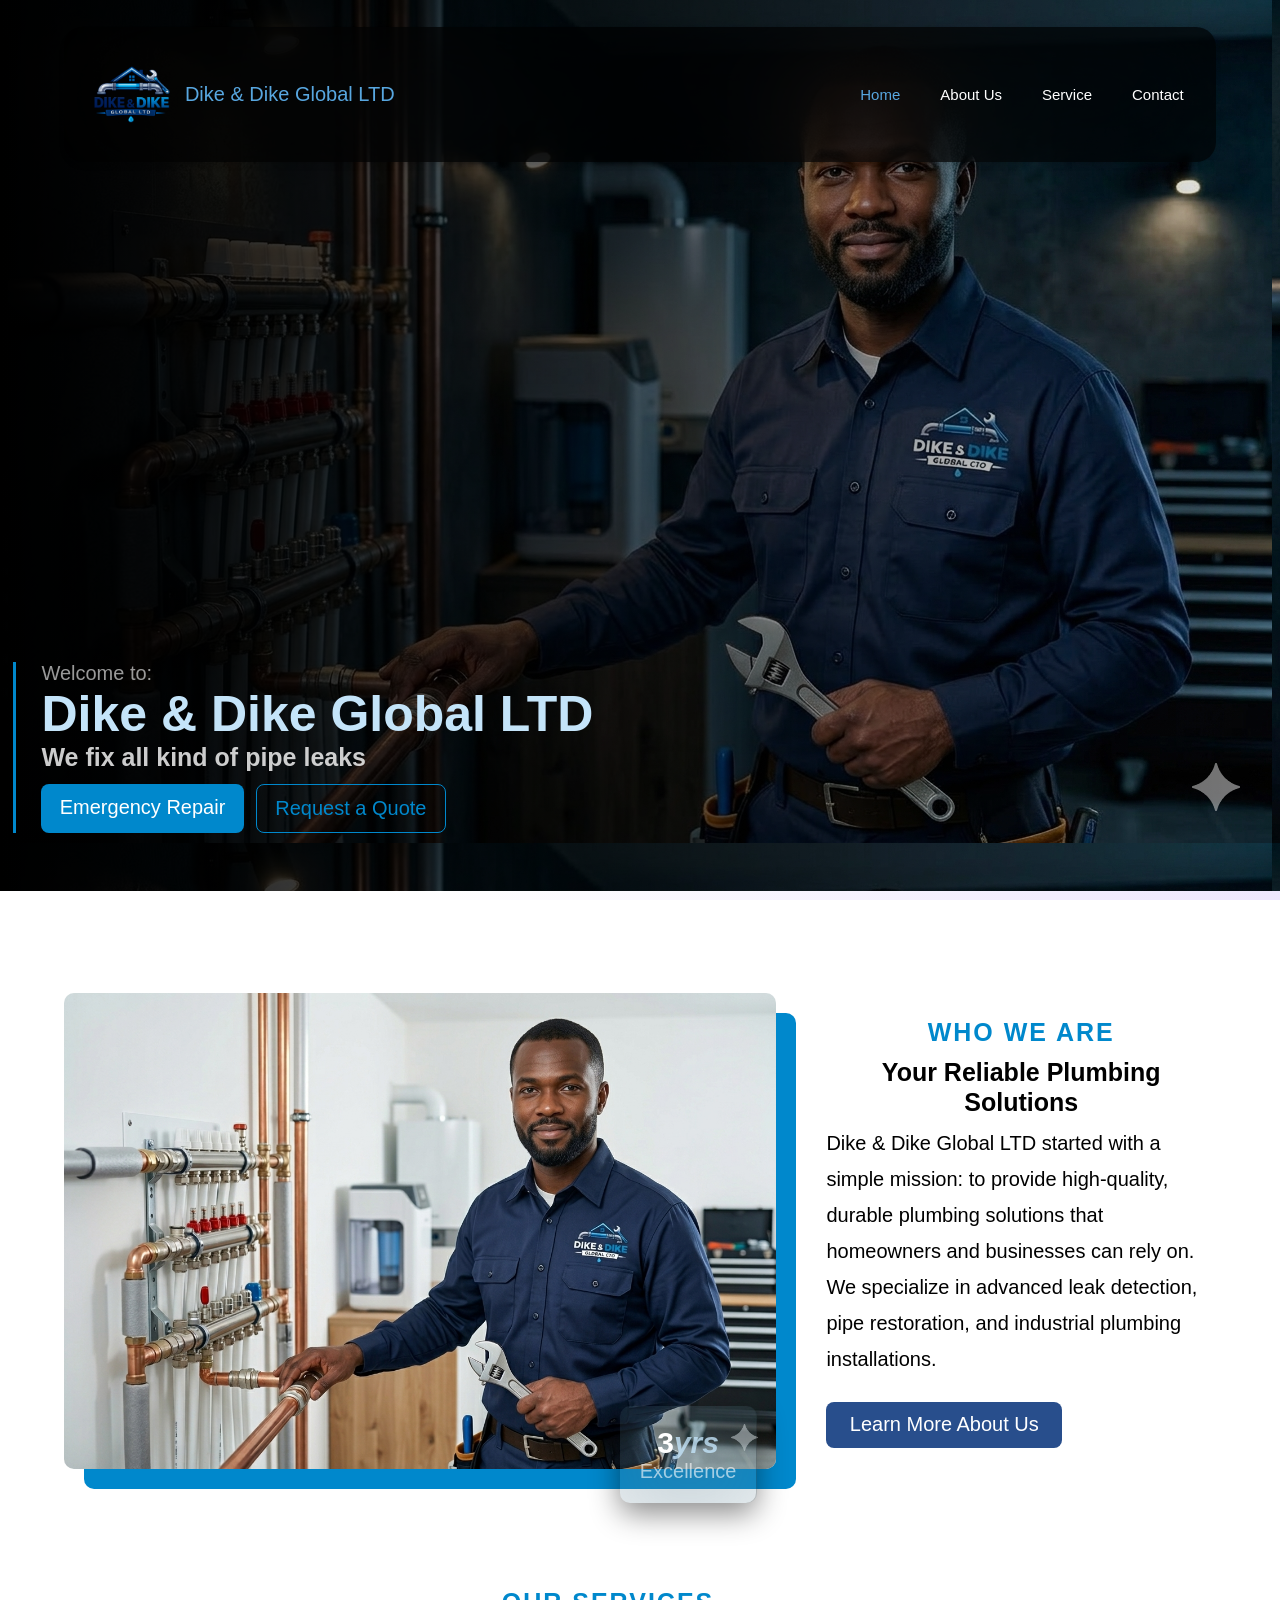
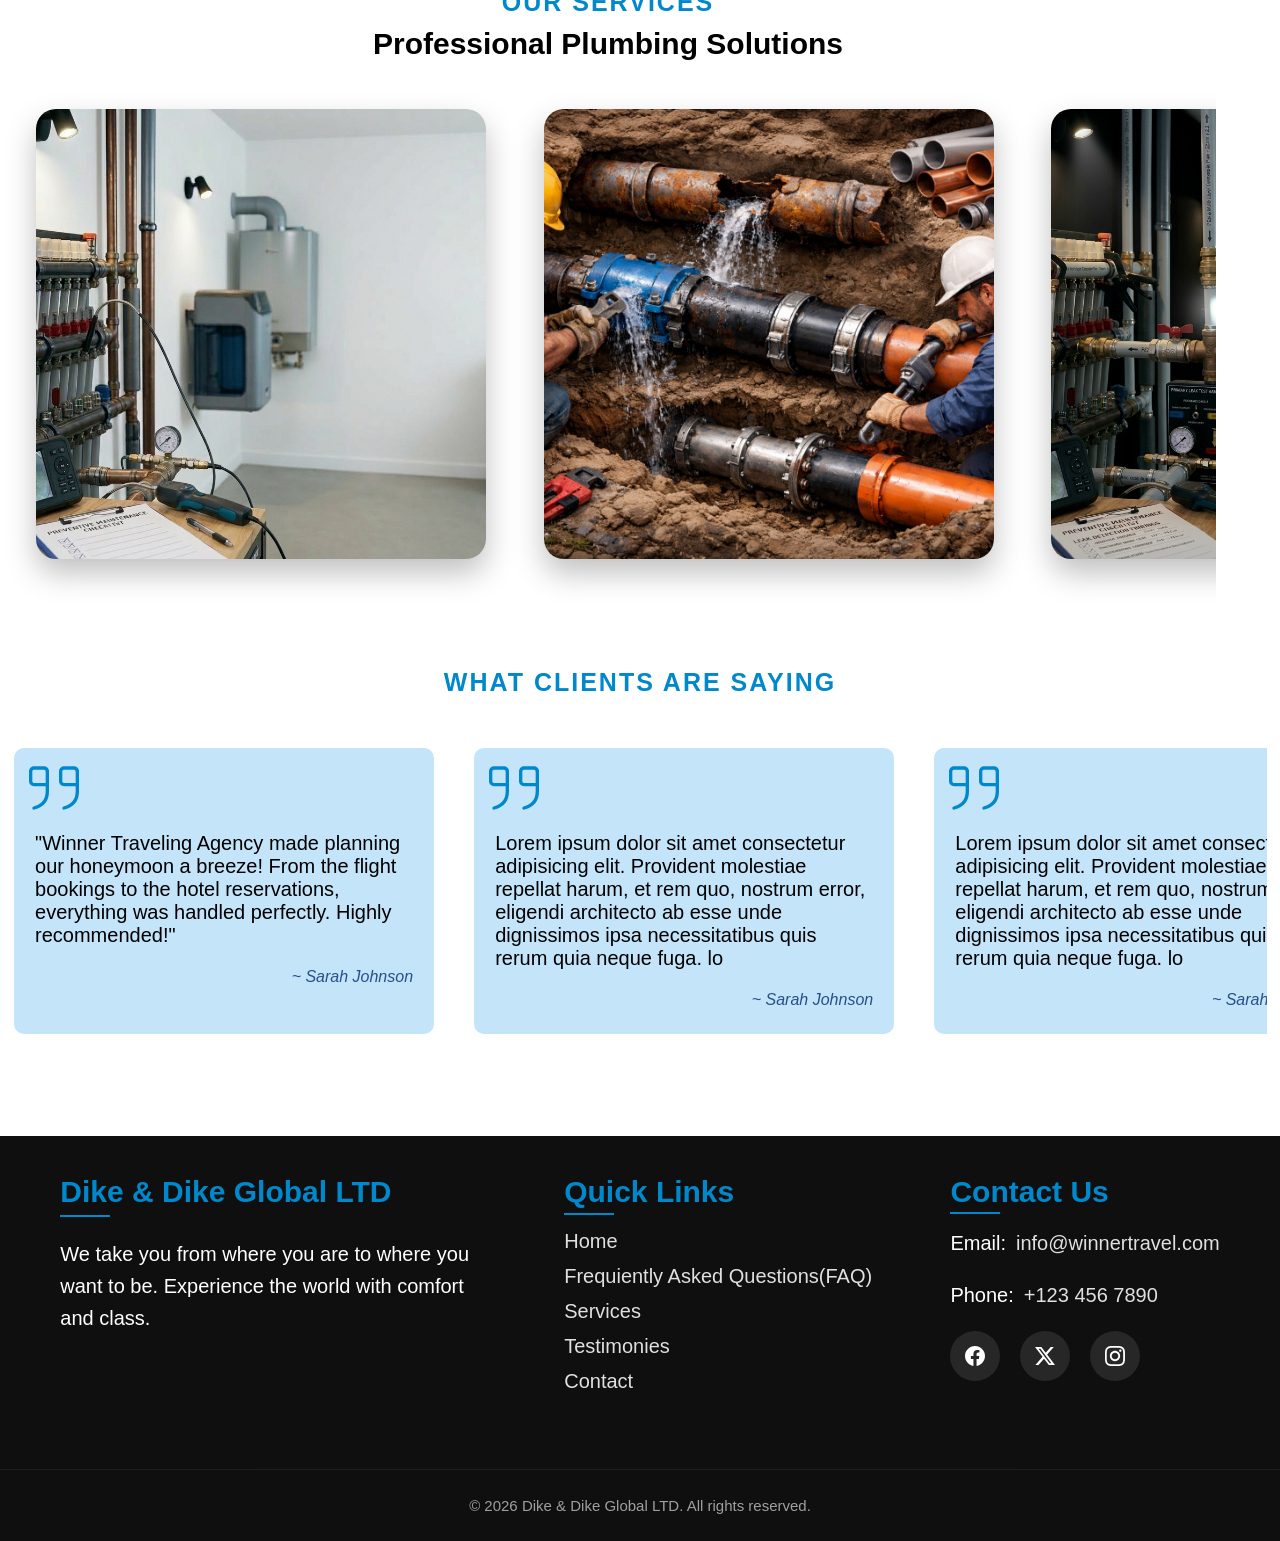
==== index.html @ 1d7dd926 "finished the index page" ====
<!doctype html>
<html lang="en">

<head>
  <meta charset="UTF-8" />
  <meta name="viewport" content="width=device-width, initial-scale=1.0" />
  <link rel="stylesheet" href="assets/styles.css" />
  <link rel="stylesheet" href="assets/required.css" />
  <script defer src="assets/main.js"></script>
  <title>Document</title>
</head>

<body>
  <!-- nav > start -->
  <div class="cover-bg"></div>
  <header>
    <span class="harm">&#9776;</span>
    <nav>
      <div class="menu">
        <a class="nav-logo" href="/">
          <img src="assets/img/IMG_20260311_132825_166.png" alt="Dike Logo" />
          <span>Dike & Dike Global LTD</span>
        </a>

        <ul class="nav-list">
          <li><a href="index.html" class="active">Home</a></li>
          <li><a href="about.html">About Us</a></li>
          <li><a href="services.html">Service</a></li>
          <li><a href="contact.html">Contact</a></li>
        </ul>
      </div>
    </nav>
  </header>
  <!-- nav > end -->
  <section class="hero-sector">
    <div class="hero-block">
      <span>Welcome to:</span>
      <h2>Dike & Dike Global LTD</h2>
      <h5>We fix all kind of pipe leaks</h5>

      <div class="hero-btns">
        <a href="tel:+1234567890" class="call-btn">Emergency Repair</a>
        <a href="contact.html" class="msg-btn">Request a Quote</a>
      </div>
    </div>
  </section>

  <section class="about-sector container">
    <div class="about-grid">
      <div class="about-image">
        <img src="assets/img/Gemini_Generated_Image_66uvyb66uvyb66uv.png" alt="Professional Plumbing Work" />
        <div class="experience-badge">
          <span class="years">3<i>yrs</i></span>
          <span class="exp">Excellence</span>
        </div>
      </div>

      <div class="about-content">
        <span class="sub-title">Who We Are</span>
        <h2>Your Reliable Plumbing Solutions</h2>
        <p>
          Dike & Dike Global LTD started with a simple mission: to provide
          high-quality, durable plumbing solutions that homeowners and
          businesses can rely on. We specialize in advanced leak detection,
          pipe restoration, and industrial plumbing installations.
        </p>

        <a href="about.html" class="about-btn">
          Learn More About Us
          <!-- <svg class="icons" width="20" fill="none" stroke="currentColor" stroke-linecap="round" stroke-linejoin="round"
            viewBox="0 0 24 24" xmlns="http://www.w3.org/2000/svg">
            <path d="M12.31 15.75 16.032 12 12.31 8.25"></path>
            <path d="M15.514 12H7.97"></path>
            <path d="M12 21c4.969 0 9-4.031 9-9s-4.031-9-9-9-9 4.031-9 9 4.031 9 9 9Z"></path>
          </svg> -->
        </a>
      </div>
    </div>
  </section>

  <!-- service sector -->

  <section class="services-sector">
    <div class="section-header">
      <span class="sub-title">Our Services</span>
      <h2>Professional Plumbing Solutions</h2>
    </div>
    <div class="services-block">
      <div class="country-card" style="
            background-image: url(assets/img/Gemini_Generated_Image_glawv2glawv2glaw.png);
          ">
        <div class="card-content">
          <h3>Preventive Maintenance</h3>
          <p>Scheduled upkeep to keep plumbing systems running efficiently and
            minimize emergency repairs.</p>
        </div>
      </div>

      <div class="country-card nairobi" style="
            background-image: url(assets/img/ChatGPT\ Image\ Mar\ 14\,\ 2026\,\ 11_02_30\ AM.png);
          ">
        <div class="card-content">
          <h3>Pipe Repair & Replacement</h3>
          <p>Experienced technicians repair cracked, corroded, and burst pipes
            with high-quality materials.</p>
        </div>
      </div>

      <div class="country-card" style="
            background-image: url(assets/img/Gemini_Generated_Image_uxgc1suxgc1suxgc.png);
          ">
        <div class="card-content">
          <h3>Leak Detection</h3>
          <p>State-of-the-art diagnostic tools to locate hidden leaks quickly
            and prevent further damage.</p>
        </div>
      </div>

      <div class="country-card" style="
            background-image: url(assets/img/Gemini_Generated_Image_dwiqyidwiqyidwiq.png);
          ">
        <div class="card-content small-p">
          <h3>Explore All Services</h3>
          <p>
            We gat you covered from installations to emergency repairs, we offer a full range of
            plumbing solutions tailored to your needs.
          </p>
          <p class="small">
            Checkout more details on our plumbering services

          </p>

          <a class="service-btn" href="services.html">Explore All</a>
        </div>
      </div>
    </div>
  </section>

  <section class="testimony-sector">
    <h3>What clients are saying</h3>
    <div class="testimony-container">
      <div class="testimony-block">
        <svg class="icons" fill="none" stroke="currentColor" stroke-linecap="round" stroke-linejoin="round"
          stroke-width="1" viewBox="0 0 24 24" xmlns="http://www.w3.org/2000/svg">
          <path d="M10 11H6a1 1 0 0 1-1-1V7a1 1 0 0 1 1-1h3a1 1 0 0 1 1 1"></path>
          <path d="M19 11h-4a1 1 0 0 1-1-1V7a1 1 0 0 1 1-1h3a1 1 0 0 1 1 1"></path>
          <path d="M10 7v6c0 2.667-1.333 4.333-4 5"></path>
          <path d="M19 7v6c0 2.667-1.333 4.333-4 5"></path>
        </svg>
        <div class="testimony-text">
          <p>"Winner Traveling Agency made planning our honeymoon a breeze!
            From the flight bookings to the hotel reservations, everything was
            handled perfectly. Highly recommended!"</p>
        </div>
        <em>~ Sarah Johnson</em>
      </div>

      <div class="testimony-block">
        <svg class="icons" fill="none" stroke="currentColor" stroke-linecap="round" stroke-linejoin="round"
          stroke-width="1" viewBox="0 0 24 24" xmlns="http://www.w3.org/2000/svg">
          <path d="M10 11H6a1 1 0 0 1-1-1V7a1 1 0 0 1 1-1h3a1 1 0 0 1 1 1"></path>
          <path d="M19 11h-4a1 1 0 0 1-1-1V7a1 1 0 0 1 1-1h3a1 1 0 0 1 1 1"></path>
          <path d="M10 7v6c0 2.667-1.333 4.333-4 5"></path>
          <path d="M19 7v6c0 2.667-1.333 4.333-4 5"></path>
        </svg>
        <div class="testimony-text">
          <p>
            Lorem ipsum dolor sit amet consectetur adipisicing elit. Provident
            molestiae repellat harum, et rem quo, nostrum error, eligendi
            architecto ab esse unde dignissimos ipsa necessitatibus quis rerum
            quia neque fuga. lo
          </p>
        </div>
        <em>~ Sarah Johnson</em>
      </div>

      <div class="testimony-block">
        <svg class="icons" fill="none" stroke="currentColor" stroke-linecap="round" stroke-linejoin="round"
          stroke-width="1" viewBox="0 0 24 24" xmlns="http://www.w3.org/2000/svg">
          <path d="M10 11H6a1 1 0 0 1-1-1V7a1 1 0 0 1 1-1h3a1 1 0 0 1 1 1"></path>
          <path d="M19 11h-4a1 1 0 0 1-1-1V7a1 1 0 0 1 1-1h3a1 1 0 0 1 1 1"></path>
          <path d="M10 7v6c0 2.667-1.333 4.333-4 5"></path>
          <path d="M19 7v6c0 2.667-1.333 4.333-4 5"></path>
        </svg>
        <div class="testimony-text">
          <p>
            Lorem ipsum dolor sit amet consectetur adipisicing elit. Provident
            molestiae repellat harum, et rem quo, nostrum error, eligendi
            architecto ab esse unde dignissimos ipsa necessitatibus quis rerum
            quia neque fuga. lo
          </p>
        </div>
        <em>~ Sarah Johnson</em>
      </div>

      <div class="testimony-block">
        <div class="testimony-text">
          <svg class="icons" fill="none" stroke="currentColor" stroke-linecap="round" stroke-linejoin="round"
            stroke-width="1" viewBox="0 0 24 24" xmlns="http://www.w3.org/2000/svg">
            <path d="M10 11H6a1 1 0 0 1-1-1V7a1 1 0 0 1 1-1h3a1 1 0 0 1 1 1"></path>
            <path d="M19 11h-4a1 1 0 0 1-1-1V7a1 1 0 0 1 1-1h3a1 1 0 0 1 1 1"></path>
            <path d="M10 7v6c0 2.667-1.333 4.333-4 5"></path>
            <path d="M19 7v6c0 2.667-1.333 4.333-4 5"></path>
          </svg>
          <p>"I was worried about my visa application, but the team at Winner
            Traveling Agency guided me through every step. I got my visa
            approved without any stress. Thank you!"</p>
          <em>~ Emmanuel James</em>
        </div>
      </div>
    </div>
  </section>

  <!-- footer sector -->
  <footer>
    <div class="footer-content">
      <div class="footer-section about">
        <h3> <span class="highlight">Dike & Dike </span>Global LTD</h3>
        <p>We take you from where you are to where you want to be. Experience
          the world with comfort and class.</p>
      </div>
      <div class="footer-section links">
        <h3>Quick Links</h3>
        <ul>
          <li><a href="index.html">Home</a></li>
          <li><a href="about.html">Frequiently Asked Questions(FAQ)</a></li>
          <li><a href="services.html">Services</a></li>
          <li><a href="services.html">Testimonies</a></li>
          <li><a href="contact.html">Contact</a></li>
        </ul>
      </div>
      <div class="footer-section contact">
        <h3>Contact Us</h3>
        <p>Email:
          <a href="mailto:info@winnertravel.com">info@winnertravel.com</a>
        </p>
        <p>Phone: <a href="tel:+1234567890">+123 456 7890</a></p>
        <div class="socials">
          <a href="#"><svg class="icon" fill="currentColor" viewBox="0 0 24 24">
              <path
                d="M24 12.073c0-6.627-5.373-12-12-12s-12 5.373-12 12c0 5.99 4.388 10.954 10.125 11.854v-8.385H7.078v-3.47h3.047V9.43c0-3.007 1.792-4.669 4.533-4.669 1.312 0 2.686.235 2.686.235v2.953H15.83c-1.491 0-1.956.925-1.956 1.874v2.25h3.328l-.532 3.47h-2.796v8.385C19.612 23.027 24 18.062 24 12.073z" />
            </svg></a>
          <a href="#"><svg class="icon" fill="currentColor" viewBox="0 0 24 24">
              <path
                d="M18.901 1.153h3.68l-8.04 9.19L24 22.846h-7.406l-5.8-7.584-6.638 7.584H.474l8.6-9.83L0 1.154h7.594l5.243 6.932ZM17.61 20.644h2.039L6.486 3.24H4.298Z" />
            </svg></a>
          <a href="#"><svg class="icon" fill="currentColor" viewBox="0 0 24 24">
              <path
                d="M12 0C8.74 0 8.333.015 7.053.072 5.775.132 4.905.333 4.14.63c-.789.306-1.459.717-2.126 1.384S.935 3.35.63 4.14C.333 4.905.131 5.775.072 7.053.012 8.333 0 8.74 0 12s.015 3.667.072 4.947c.06 1.277.261 2.148.558 2.913.306.788.717 1.459 1.384 2.126.667.666 1.336 1.079 2.126 1.384.766.296 1.636.499 2.913.558C8.333 23.988 8.74 24 12 24s3.667-.015 4.947-.072c1.277-.06 2.148-.262 2.913-.558.788-.306 1.459-.718 2.126-1.384.666-.667 1.079-1.335 1.384-2.126.296-.765.499-1.636.558-2.913.06-1.28.072-1.687.072-4.947s-.015-3.667-.072-4.947c-.06-1.277-.262-2.149-.558-2.913-.306-.789-.718-1.459-1.384-2.126C21.319 1.347 20.651.935 19.86.63c-.765-.297-1.636-.499-2.913-.558C15.667.012 15.26 0 12 0zm0 2.16c3.203 0 3.584.016 4.85.071 1.17.055 1.805.249 2.227.415.562.217.96.477 1.382.896.419.42.679.819.896 1.381.164.422.36 1.057.413 2.227.057 1.266.07 1.646.07 4.85s-.015 3.585-.074 4.85c-.061 1.17-.256 1.805-.421 2.227-.224.562-.479.96-.899 1.382-.419.419-.824.679-1.38.896-.42.164-1.065.36-2.235.413-1.274.057-1.649.07-4.859.07-3.211 0-3.586-.015-4.859-.074-1.171-.061-1.816-.256-2.236-.421-.569-.224-.96-.479-1.379-.899-.421-.419-.69-.824-.9-1.38-.165-.42-.359-1.065-.42-2.235-.045-1.26-.061-1.649-.061-4.844 0-3.196.016-3.586.061-4.861.061-1.17.255-1.814.42-2.234.21-.57.479-.96.9-1.383.419-.419.81-.689 1.379-.898.42-.166 1.051-.361 2.221-.421 1.275-.045 1.65-.06 4.859-.06l.045.03zm0 3.678c-3.405 0-6.162 2.76-6.162 6.162 0 3.405 2.76 6.162 6.162 6.162 3.405 0 6.162-2.76 6.162-6.162 0-3.405-2.76-6.162-6.162-6.162zM12 16c-2.21 0-4-1.79-4-4s1.79-4 4-4 4 1.79 4 4-1.79 4-4 4zm7.846-10.405c0 .795-.646 1.44-1.44 1.44-.795 0-1.44-.646-1.44-1.44 0-.794.646-1.439 1.44-1.439.793-.001 1.44.645 1.44 1.439z" />
            </svg></a>
        </div>
      </div>
    </div>
    <div class="footer-bottom">
      <p>&copy; 2026 Dike & Dike Global LTD. All rights reserved.</p>
    </div>
  </footer>
</body>

</html>
---- assets/styles.css ----
.hero-sector {
  background-image:
    linear-gradient(to right, #000000, #0000000e),
    url("img/Gemini_Generated_Image_dwiqyidwiqyidwiq.png");

  background-position: top;
  height: 99vh;
  display: flex;
  flex-direction: column;
  justify-content: flex-end;
  padding-bottom: 5vh;
}

.hero-block {
  /* height: 16vh;  Removed fixed height to allow buttons to fit */
  color: var(--text);
  width: 50%;
  margin-bottom: 1%;
  border-left: 3px solid var(--secondary);
  padding-left: 2%;
  margin-left: 1%;
}

.hero-block span {
  opacity: 0.6;
  font-size: 20px;
}

.hero-block h2 {
  font-size: 50px;
  color: var(--secondary-lit);
}

.hero-block h5 {
  opacity: 0.8;
  font-size: 25px;
}

.hero-btns {
  margin-top: 2%;
  display: flex;
  gap: 2%;
}

.hero-btns a {
  font-size: 20px;
  padding: 2% 3%;
  border-radius: 8px;
  transition: 0.3s ease;
}

.call-btn {
  background-color: var(--secondary);
  color: var(--text); /* Usually dark text on yellow/gold accents looks best */
}

.msg-btn {
  border: 1px solid var(--secondary);
  color: var(--secondary);
}

/* About Section */
.about-sector {
  width: 90%;
  margin: 8% auto;
}

.about-grid {
  display: flex;
  gap: 50px;
  align-items: center;
}

/* Image Side */
.about-image {
  position: relative;
  padding-top: 0;
}

.about-image img {
  width: 100%;
  border-radius: 10px;
  box-shadow: 20px 20px 0px var(--secondary); /* Matches your brand accent color */
}

.experience-badge {
  position: absolute;
  bottom: -30px;
  right: 20px;
  backdrop-filter: blur(80px);
  color: var(--text);
  padding: 20px;
  border-radius: 10px;
  text-align: center;
  box-shadow: 0 10px 30px #00000076;
}

.experience-badge .years {
  display: block;
  font-size: 30px;
  font-weight: bold;
}

.experience-badge i {
  color: var(--secondary-lit);
  opacity: 0.8;
}

.experience-badge .exp {
  font-size: 20px;
  opacity: 0.6;
}

/* Content Side */
.about-content {
  width: 60%;
}

.sub-title {
  color: var(--secondary);
  font-weight: bold;
  text-transform: uppercase;
  letter-spacing: 2px;
  display: block;
  margin-bottom: 10px;
  font-size: 25px;
  text-align: center;
}

.about-content h2 {
  font-size: 25px;
  margin-bottom: 2%;
  line-height: 1.2;
  text-align: center;
}

.about-content p {
  font-size: 20px;
  line-height: 1.8;
  margin-bottom: 25px;
}

.about-btn {
  color: var(--text);
  display: block;
  width: fit-content;
  font-size: 20px;
  padding: 3% 6%;
  border-radius: 8px;
  background-color: var(--primary);
  align-items: center;
}

/* Service Section */
.services-sector {
  width: 95%;
  text-align: center;
padding-top: 1%;
}
.services-sector .section-header h2 {
  font-size: 30px;
}


.services-block {
    display: flex;
    gap: 5%;
    padding: 4% 3% 2.8rem;
    overflow-x: auto;
    scroll-snap-type: x mandatory;
    -webkit-overflow-scrolling: touch;
    scrollbar-width: none;
}

.country-card {
    flex: 0 0 min(70vw, 450px);
    aspect-ratio: 4/ 4;
    background-size: cover;
    background-position: center;
    background-repeat: no-repeat;
    border-radius: 20px;
    position: relative;
    overflow: hidden;
    transition: transform 0.4s ease, box-shadow 0.4s ease;
    scroll-snap-align: center;
    box-shadow: 0 14px 30px rgba(0, 0, 0, 0.25);
    cursor: pointer;
}

.country-card:focus-within,
.country-card:hover {
    transform: translateY(-5px) scale(1.02);
    box-shadow: 0 22px 40px rgba(0, 0, 0, 0.35);
}

.card-content {
    position: absolute;
    bottom: 0;
    left: 0;
    width: 100%;
    padding: 5%;
    background: linear-gradient(to top, rgba(0, 0, 0, 0.9), rgba(0, 0, 0, 0.55), transparent);
    color: white;
    z-index: 1;
    transform: translateY(50px);
    transition: opacity 0.35s ease, transform 0.35s ease;
    opacity: 0;
    /* padding-bottom: %; */
}

.country-card:hover .card-content,
.country-card:focus-within .card-content {
  opacity: 1;
    transform: translateY(0);
}

.card-content h3 {
    font-size: 25px;
    color: var(--secondary-lit);
}

.card-content p {
    font-size: 15px;
    border-top: 1px solid var(--text);
    padding-top: 3%;
    width: 95%;
    margin: auto;
    text-align: start;
}

.card-content .small, .small-p{
      border-top: 0px solid var(--text);
      font-size: 15px;
}

.service-btn{
    color: var(--primary);
    font-weight: bold;
  display: block;
  width: fit-content;
  font-size: 20px;
  padding: 3% 6%;
  border-radius: 10px;
  background-color: var(--secondary-lit);
  align-items: center;
  width: 100%;
  margin-top: 8%;
}

/* .service-ca */

.country-card:hover .card-content p,
.country-card:focus-within .card-content p {
    opacity: 1;
    transform: translateY(0);
}


/* testimony */
.testimony-sector {
    margin: 5% auto;
    padding-bottom: 2%;
}

.testimony-sector h3{
  color: var(--secondary);
  font-weight: bold;
  text-transform: uppercase;
  letter-spacing: 2px;
  font-size: 25px;
  text-align: center;
}

.testimony-container {
    display: flex;
    justify-items: center;
    gap: 3%;
    width: 98%;
    margin: auto;
    margin-top: 3%;
        scrollbar-width: none;
    overflow-x: scroll;
    scroll-snap-type: x mandatory;
}

.testimony-block {
    background-color: var(--secondary-lit);
    border-radius:10px;
margin: 1% 0.1%;
    min-width: 420px;
    max-height: 400px;
    padding-bottom: 2%;
        scroll-snap-align: center;
}

.testimony-text {
    width: 90%;
    margin: auto;
}

.testimony-block svg {
    width: 5rem;
    color: var(--secondary);
}

.testimony-block p {
    font-size: 20px;
    
}

.testimony-block em {
    display: block;
    text-align: end;
    margin-top: 5%;
    color: var(--primary);
    padding-right: 5%;
}


/* Responsive adjustment TAB*/
@media (max-width: 768px) {
  .hero-sector {
    height: 90vh;
    display: flex;
    padding-bottom: 5vh;
  }

  .hero-block {
    width: 90%;
    padding-left: 2%;
    margin-left: 3%;
    padding-bottom: 1%;
  }

  .hero-block span {
    font-size: 15px;
  }

  .hero-block h2 {
    font-size: 30px;
  }

  .hero-block h5 {
    opacity: 0.8;
    font-size: 20px;
  }

  .hero-btns {
    margin-top: 3%;
    gap: 3%;
  }

  .hero-btns a {
    font-size: 15px;
    padding: 2% 3%;
    border-radius: 8px;
  }

  /* About Section */
  .about-sector {
    width: 90%;
    margin: 5% auto;
  }

  .about-grid {
    display: flex;
    flex-direction: column;
    /* gap: 100px; */
  }

  /* Image Side */
  .about-image img {
    width: 90%;
    border-radius: 10px;
    box-shadow: 20px 20px 0px var(--secondary); /* Matches your brand accent color */
  }

  .experience-badge {
    bottom: -35px;
    right: 1px;
    color: white;
    padding: 3%;
    border-radius: 10px;
    text-align: center;
    box-shadow: 5px 10px 20px #000a2977;
  }

  .experience-badge .years {
    display: block;
    font-size: 25px;
    font-weight: bold;
  }

  .experience-badge .exp {
    font-size: 15px;
  }

  /* Content Side */
  .about-content {
    width: 100%;
  }
  .sub-title {
    letter-spacing: 2px;
    margin-bottom: 1%;
    font-size: 20px;
  }

  .about-content h2 {
    font-size: 25px;
  }

  .about-content p {
    font-size: 15px;
    margin-bottom: 2%;
  }

  .about-btn {
    font-size: 15px;
    padding: 2% 4%;
    border-radius: 5px;
  }

  .services-sector .section-header h2 {
    font-size: 28px;
  }
  .services-grid {
    grid-template-columns: repeat(2, minmax(220px, 1fr));
    gap: 16px;
  }

  .service-card {
    padding: 20px;
  }

  .services-sector .section-header p {
    font-size: 16px;
  }


  
/* Service Section */

.services-sector .section-header h2 {
  font-size: 25px;
margin-bottom: 0%;
}


.services-block {
    gap: 8%;
    padding: 8% 3% 2.8rem;
}


.card-content h3 {
    font-size: 20px;
}

.card-content p {
    font-size: 15px;
}

.card-content .small, .small-p{
      font-size: 15px;
}

.service-btn{
  font-size: 15px;
}

/* testimony */


.testimony-sector h3{
  font-size: 25px;
}

.testimony-block{
      padding: 3% 0;
}

.testimony-container {
    gap: 5%;
}

.testimony-block svg {
    width: 4rem;
}

.testimony-block p {
    font-size:15px;
    line-height: 1.5;
}

.testimony-block em {
font-size: 18px;
}

}

/* Responsive adjustment MOBILE*/
@media (max-width: 600px) {
  .hero-sector {
    height: 50vh;
    display: flex;
    padding-bottom: 5vh;
    background-position: left;
  }

  .hero-block {
    width: 90%;
    padding-left: 2%;
    margin-left: 3%;
    padding-bottom: 1%;
  }

  .hero-block span {
    font-size: 13px;
  }

  .hero-block h2 {
    font-size: 25px;
  }

  .hero-block h5 {
    font-size: 15px;
  }

  .hero-btns {
    margin-top: 3%;
    gap: 3%;
  }

  .hero-btns a {
    font-size: 13px;
    padding: 3% 5%;
    border-radius: 8px;
  }

  /* About Section */
  .about-sector {
    width: 95%;
    margin: 5% auto;
    padding-top: 10%;
  }

  .about-grid {
    display: flex;
    flex-direction: column;
        padding-left: 0;
  }

  /* Image Side */
  .about-image img {
    width: 90%;
    height: 35vh;
  }

  .experience-badge {
    bottom: -30px;
    right: -1px;
  }

  .experience-badge .years {
    font-size: 20px;
  }

  .experience-badge .exp {
    font-size: 13px;
  }

  /* Content Side */
  .about-content {
    width: 100%;
    margin-top: 5%;
  }
  .sub-title {
    letter-spacing: 5px;
    margin-bottom: 1%;
    font-size: 20px;
    text-align: center;
  }

  .about-content h2 {
    font-size: 15px;
    text-align: center;
  }

  .about-content p {
    font-size: 14px;
  }

  .about-btn {
    font-size: 15px;
    padding: 4% 2%;
    border-radius: 8px;
    width: 90%;
    text-align: center;
    margin: auto;
  }

  .services-sector .section-header h2 {
    font-size: 24px;
  }
  .services-sector .section-header p {
    font-size: 14px;
    margin-bottom: 20px;
  }
  .services-grid {
    grid-template-columns: 1fr;
    gap: 16px;
  }

  .service-card {
    padding: 18px;
  }

  .service-btn {
    display: inline-block;
    width: auto;
    padding: 8px 14px;
  }


  
/* Service Section */
.services-sector{
  margin-top: 15%;
      width: 100%;
    /* margin: auto; */
}

.services-sector .section-header h2 {
  font-size: 15px;
margin-bottom: 0%;
}


.services-block {
    gap: 15%;
    padding: 8% 3% 4rem;
}

.country-card {
    flex: 0 0 min(70vh, 95vw);
    aspect-ratio: 4/ 4.5;

}

.card-content h3 {
    font-size: 15px;
}

.card-content p {
    font-size: 12px;
    width: 100%;
}

.card-content .small, .small-p{
      font-size: 12px;
      width: 100%;
}

.service-btn{
  font-size: 15px;
  width: 100%;
  margin-top: 3ch;
}

/* testimony */
.testimony-sector{
  padding-bottom: 8%;
}

.testimony-sector h3{
  font-size: 15px;
}

.testimony-block{
      padding: 3% 0;

}

.testimony-container {
    gap: 5%;
          width: 100%;
 padding-left: 2%;
}

.testimony-block{
           min-width: 95vw;
}

.testimony-block svg{
  width: 6rem;
}

.testimony-block p {
    font-size:1rem;
    line-height: 1.5;
}

.testimony-block em {
font-size: 15px;
}

}
---- assets/required.css ----
* {
  margin: 0;
  padding: 0;
  scroll-behavior: smooth;
  box-sizing: border-box;
}

img, video, svg {
  max-width: 100%;
  height: auto;
}

:root {
  --primary: #9e2402 ;
--secondary: #fda831;
--accent: grey;
--secondary-lit:#f9e8cf;
--text:white;
--ff: 'Lucida Sans', 'Lucida Sans Regular', 'Lucida Grande', 'Lucida Sans Unicode', Geneva, Verdana, sans-serif;
}

:root {
  --primary: #284e8c;        /* The dark navy from "DIKE & DIKE" and the roof outline */
  --secondary: #0088CC;      /* The bright blue from the "GLOBAL LTD" banner and text */
  --accent: #58A7E0;         /* The medium blue found in the pipeline water and highlights */
  --secondary-lit: #C4E4F9;  /* A very light, clear blue for backgrounds, overlays, or borders */
  --text: #ffffff;           /* Set to white for use on dark primary or secondary backgrounds */
  --text-dark: #12284C;      /* Add this for standard text on a white website background */
}

a{
  text-decoration: none;
}

body {
  background-color: var(--background);
  font-family: var(--ff);
  background-image: 
    radial-gradient(at 0% 0%, rgba(59, 130, 246, 0.15) 0px, transparent 50%),
    radial-gradient(at 100% 100%, rgba(139, 92, 246, 0.15) 0px, transparent 50%);
  background-attachment: fixed;
}

.special{
  color: var(--primary);
  font-style: normal;
  font-weight: bold;
}


li,
a {
  list-style: none;
  text-decoration: none;
}
button {
  cursor: pointer;
}

/* nav bar */
.cover-bg {
  background-color: transparent;
  position: fixed;
  display: none;
}

header {
  margin: auto;
  justify-content: center;
  width: 90%;
}

header nav.match {
  /* box-shadow: 0 0 10px 0 var(--primary); */
  background-color: var(--secondary);
  align-items: center;
}

header .harm {
  display: none;
}

.cancel {
  display: none;
}

nav {
  background-color: #00000097;
  backdrop-filter: blur(50px);
  position: fixed;
  top: 3vh;
  width: 90%;
  height: 15vh;
  align-content: center;
  z-index: 100;
  border-radius: 20px; /* More rounded for modern look */
  margin: auto;
  box-shadow: 0 4px 6px -1px rgba(0, 0, 0, 0.1), 0 2px 4px -1px rgba(0, 0, 0, 0.06);
}

.nav-logo{
  display: flex;
  align-items: center;
  gap: 2%;
  color: var(--accent);
  font-size: 20px;
}

.nav-logo img {
    width: 10%;
}

nav .menu {
  display: flex;
  justify-content: space-between;
  align-items: center;
  align-content: center;
  width: 95%;
  margin: auto;
}

.nav-list {
  display: flex;
  gap: 40px;
  width: 40%;
}

.nav-list a {
color: var(--text);
  font-size: 15px;
  transition: 300ms;
  position: relative;
  font-style: normal;
  font-weight: 500;
}

.nav-list a::before {
  content: "";
  position: absolute;
  bottom: 3px;
  left: 0;
  width: 0%;
  height: 2px;
  background-color: var(--text);
  transition: 300ms;
  border-radius: 2px;
  transform: translateY(15px);
}

.nav-list a:hover::before {
  width: 90%;
    transform: translateY(8px);
}

.nav-list a.nav_locate {
  color: var(--accent);
}


/* nav ends */
/* section{
  height: 100vh;
} */
/* elephant-sector */
.elephant-sector{
  background-image:linear-gradient(#8057000e, #0f0300), url(/asset/img/medium-shot-people-travel-agency.jpg);
  width: 100%;
  height: 80vh;
  background-size: cover;
  background-repeat: no-repeat;
  align-content: end;
  text-align: start;
  padding-left: 3%;
  padding-bottom: 1%;
  color: var(--text);
  /* background-position: ; */
}

.elephant-title{

  /* color: var(--primary); */
}

.elephant-sector h2{
  color: var(--secondary);
  align-items: center;
  font-size: 40px;
}

.elephant-sector a{
  color: var(--secondary-lit);
  font-size: 25px;
}

.elephant-sector span{
  color: var(--secondary);
  font-size: 25px;
}


  
/* Footer Styles */
footer {
    background-color: #0f0f0f; /* Premium dark grey */
    color: var(--text);
    padding-top: 3%;
    font-family: var(--ff);
    /* margin-top: 80px; */
    /* border-top removed as requested */
}

.footer-content {
    display: flex;
    flex-wrap: wrap;
    justify-content: space-evenly;
    width: 95%;
    margin: auto;
    gap: 50px;
}

.footer-section {
    min-width: 20%;
}

.footer-section h3 {
    font-size: 30px;
    margin-bottom: 5%;
    color: var(--secondary);
    position: relative;
    padding-bottom: 2%;
}

.footer-section h3::after {
    content: '';
    position: absolute;
    left: 0;
    bottom: 0;
    width: 50px;
    height: 2px;
    background-color: var(--secondary); /* Changed to secondary for better visibility */
}

.footer-section.about{
    width: 35%;
    /* background-color: aqua; */
}

.footer-section p {
    font-size: 20px;
    line-height: 1.6;
    margin-bottom: 20px;
    color: var();
    font-size: 20px;
}

.footer-section .highlight {
    color: var(--secondary); 
}

/* Social Icons */
.socials {
    display: flex;
    gap: 20px;
}

.socials a {
    color: white;
    background: rgba(255, 255, 255, 0.1); /* Semi-transparent for better blending */
    width: 50px;
    height: 50px;
    border-radius: 50%;
    display: flex;
    align-items: center;
    justify-content: center;
    transition: all 0.3s ease;
    /* border: 1px solid transparent; */
}

.socials a:hover {
    background: var(--primary);
    transform: translateY(-5px);
}

.icon {
    width: 20px;
    height: 20px;
}

/* Links */
.links ul {
    padding: 0;
    list-style: none;
}

.links ul li {
    margin-bottom: 12px;
}

.links ul li a {
    color: #e0e0e0;
    transition: all 0.3s ease;
    display: inline-block;
    font-size: 20px;
}

.links ul li a:hover {
    color: var(--secondary);
    padding-left: 8px;
    text-shadow: 0 0 10px rgba(253, 168, 49, 0.3);
}

/* Contact */
.contact p {
    display: flex;
    align-items: center;
    gap: 10px;
}

.contact p a {
    color: #e0e0e0;
    transition: 0.3s;
}

.contact p a:hover {
    color: var(--secondary);
}


/* Bottom Bar */
.footer-bottom {
    text-align: center;
    height: 8vh;
    opacity: .6;
    margin-top: 5%;
    border-top: 1px solid rgba(255, 255, 255, 0.1);
    font-size: 15px;
    color: var(--text);
    align-content: center;
}




@media (max-width: 768px) {
  /* nav bar */
  header {
    padding-bottom: 0;
  }
  header .harm {
    display: block;
    position: fixed;
    right: 15px;
    cursor: pointer;
    font-weight: bolder;
    font-size: 30px;
    z-index: 50;
    color: var(--accent);
  }

  .harm.active {
    display: none;
  }

  .cover-bg {
    /* backdrop-filter: blur(20px); */
    background-color: #000000ba;
    position: fixed;
    width: 100%;
    height: 100dvh;
    display: block;
    left: 180vw;
    transition: 500ms;
    top: 0;
    z-index: 4;
  }
  .cover-bg.active {
    left: 0vw;
  }

  nav {
    top: 0;
    height: 100vh;
    width: 60%;
    align-content: start;
    border-radius: 0 10px 0px 0;
    transition: 1000ms;
    left: -100vw;
    box-shadow: 0 0 0px 2px var(--primary);
  }
  header nav.active {
    left: 0vw;
  }

  .nav-logo{
  display: flex;
  align-items: center;
  gap: 5%;
  color: var(--accent);
  font-size: 20px;
}

.nav-logo img {
    width: 20%;
}

  header .menu {
    display: block;
    margin: 8% 5%;
  }

  .nav-list {
    display: flex;
    flex-direction: column;
    align-items: center;
    justify-content: center;
    width: 100%;
    margin-top: 8%;
    margin-left: 3%;
  }

  .nav-list li {
    margin-top:3%;
    width: 100%;
  }

  .nav-list a {
    font-size: 20px;
    display: block;
    width: 100%;
  }

  .nav-list a:hover::before {
  width: 30%;
    transform: translateY(8px);
}


/* elephant-sector */
.elephant-sector{
  width: 95%;
  margin:2% auto;
  border-radius: 15px;
  height: 70vh;
  padding-left: 4%;
  padding-bottom: 3%;
}

.elephant-sector h2{
  color: var(--secondary);
  align-items: center;
  font-size: 25px;
}

.elephant-sector a{
  font-size: 15px;
}

.elephant-sector span{
  font-size: 15px;
}



  /* Footer Styles */

.footer-content {
    width:100%;
    margin: auto;
    gap: 30px;
}

.footer-section {
    min-width: 95%;
}

.footer-section h3 {
    font-size: 20px;
    margin-bottom: 1%;
}

.footer-section.about p{
    width: 80%;
    /* background-color: aqua; */
}

.footer-section p {
    font-size: 15px;
    line-height: 1.5;
    margin-bottom: 20px;
}

/* Social Icons */
.socials {
    display: flex;
    gap: 20px;
}

.socials a {
    width: 30px;
    height: 30px;
}

.icon {
    width: 35px;
    padding: 10%;
}

/* Links */

.links ul li a {
    font-size: 15px;
}

.footer-section.contact p{
      line-height: .5;
      margin-top: 3%;
}

}
/* nav ends */

@media (max-width: 600px) {
  /* nav bar */
.nav-logo{
  display: flex;
  align-items: center;
  gap: 5%;
  color: var(--accent);
  font-size: 13px;
}

.nav-logo img {
    width: 25%;
}
  .nav-list li {
    margin-top: 1%;
    margin-left: 10%;
  }

  .nav-list a {
    font-size: 15px;
  }

  /* footer phone */
      
   .footer-section {
    margin-left: 3%;
padding-top: 1%;
}
  
.footer-section h3 {
    font-size: 15px;
    margin-bottom: 1%;
}

.footer-content p, .links ul li a{
  font-size: 12px;
}

  .footer-section.contact p{
      line-height: .8;
      margin-top: 4%;
   
}

.socials a {
    width: 50px;
    height: 50px;
}

.icon {
    width: 30px;
    height: 30px;
}

.footer-bottom {
    font-size: 12px;
}


}
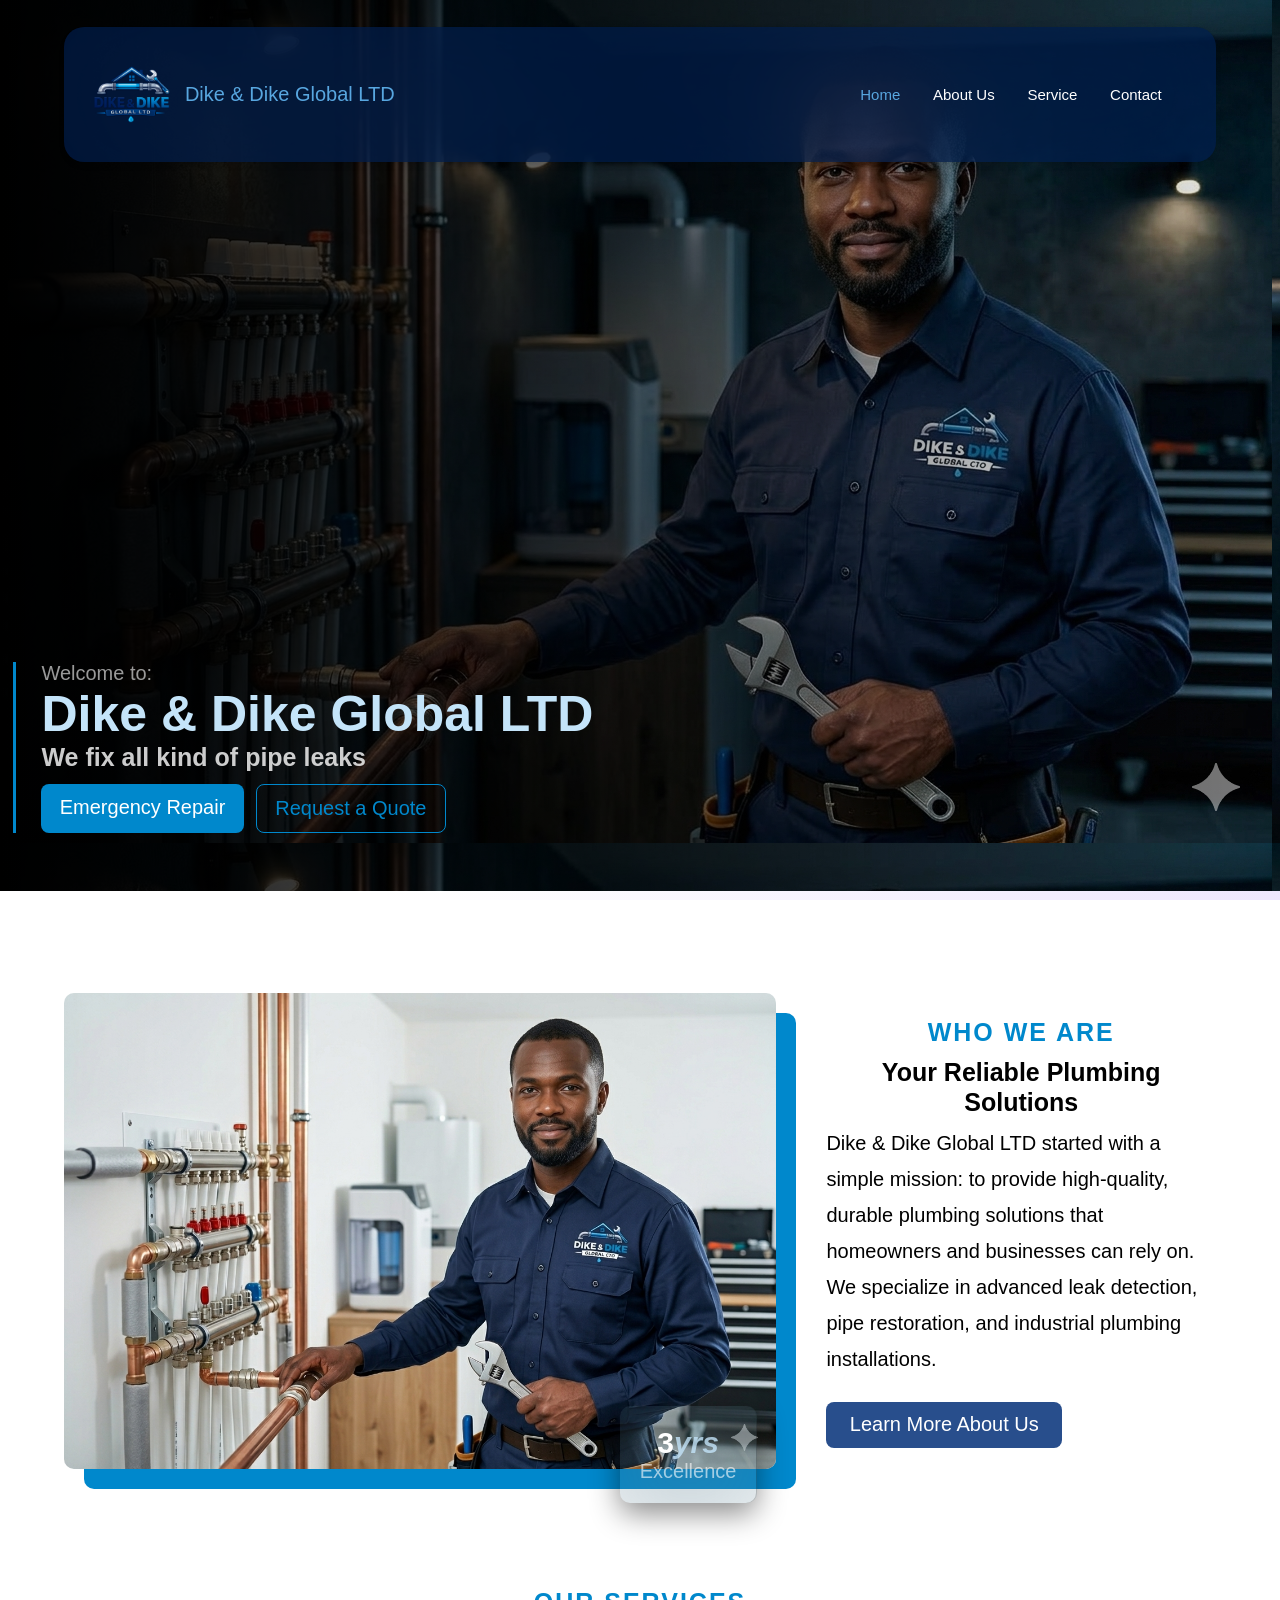
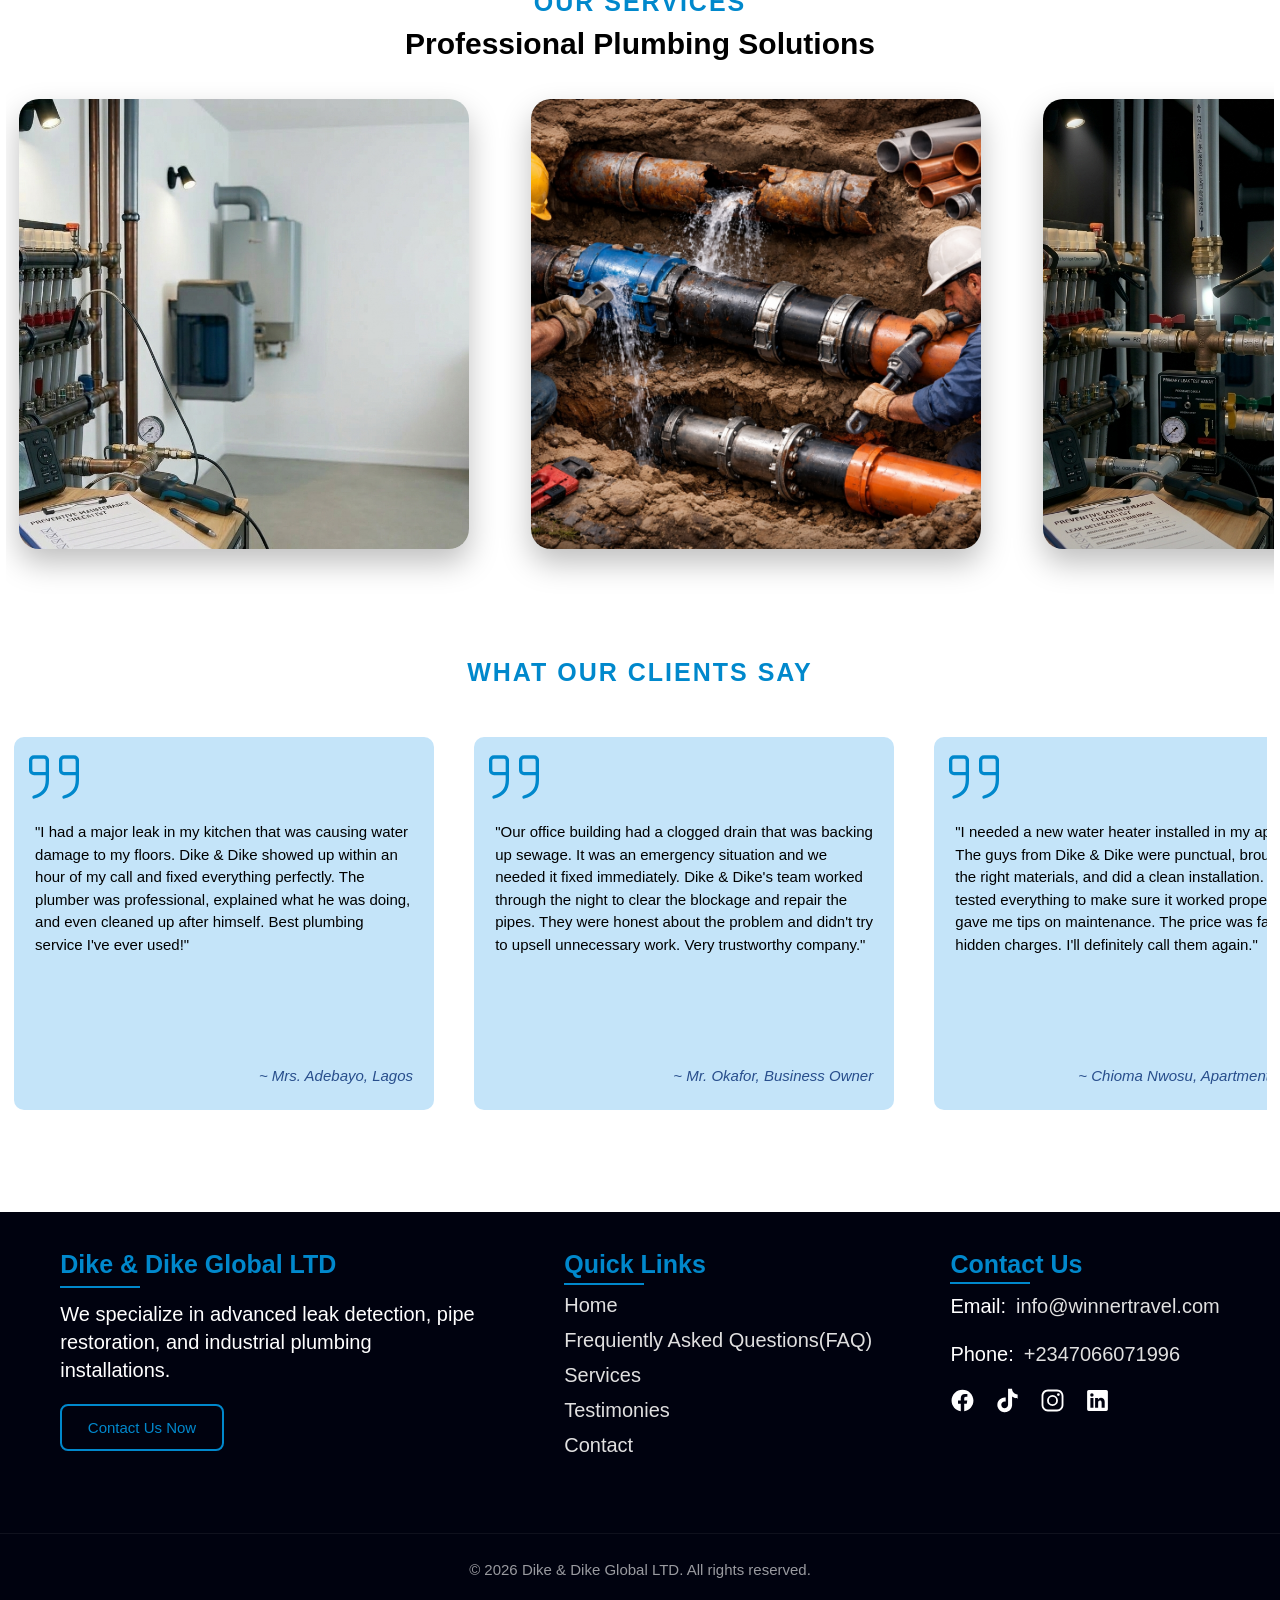
==== commit 50ee8706: "completed the pages" ====
--- a/index.html
+++ b/index.html
@@ -1,260 +1,375 @@
 <!doctype html>
 <html lang="en">
-
-<head>
-  <meta charset="UTF-8" />
-  <meta name="viewport" content="width=device-width, initial-scale=1.0" />
-  <link rel="stylesheet" href="assets/styles.css" />
-  <link rel="stylesheet" href="assets/required.css" />
-  <script defer src="assets/main.js"></script>
-  <title>Document</title>
-</head>
-
-<body>
-  <!-- nav > start -->
-  <div class="cover-bg"></div>
-  <header>
-    <span class="harm">&#9776;</span>
-    <nav>
-      <div class="menu">
-        <a class="nav-logo" href="/">
-          <img src="assets/img/IMG_20260311_132825_166.png" alt="Dike Logo" />
-          <span>Dike & Dike Global LTD</span>
-        </a>
-
-        <ul class="nav-list">
-          <li><a href="index.html" class="active">Home</a></li>
-          <li><a href="about.html">About Us</a></li>
-          <li><a href="services.html">Service</a></li>
-          <li><a href="contact.html">Contact</a></li>
-        </ul>
-      </div>
-    </nav>
-  </header>
-  <!-- nav > end -->
-  <section class="hero-sector">
-    <div class="hero-block">
-      <span>Welcome to:</span>
-      <h2>Dike & Dike Global LTD</h2>
-      <h5>We fix all kind of pipe leaks</h5>
-
-      <div class="hero-btns">
-        <a href="tel:+1234567890" class="call-btn">Emergency Repair</a>
-        <a href="contact.html" class="msg-btn">Request a Quote</a>
-      </div>
-    </div>
-  </section>
-
-  <section class="about-sector container">
-    <div class="about-grid">
-      <div class="about-image">
-        <img src="assets/img/Gemini_Generated_Image_66uvyb66uvyb66uv.png" alt="Professional Plumbing Work" />
-        <div class="experience-badge">
-          <span class="years">3<i>yrs</i></span>
-          <span class="exp">Excellence</span>
-        </div>
-      </div>
-
-      <div class="about-content">
-        <span class="sub-title">Who We Are</span>
-        <h2>Your Reliable Plumbing Solutions</h2>
-        <p>
-          Dike & Dike Global LTD started with a simple mission: to provide
-          high-quality, durable plumbing solutions that homeowners and
-          businesses can rely on. We specialize in advanced leak detection,
-          pipe restoration, and industrial plumbing installations.
-        </p>
-
-        <a href="about.html" class="about-btn">
-          Learn More About Us
-          <!-- <svg class="icons" width="20" fill="none" stroke="currentColor" stroke-linecap="round" stroke-linejoin="round"
+  <head>
+    <meta charset="UTF-8" />
+    <meta name="viewport" content="width=device-width, initial-scale=1.0" />
+    <meta
+      name="description"
+      content="Dike & Dike Global LTD provides professional plumbing services including pipe repair, leak detection, preventive maintenance, and emergency plumbing solutions."
+    />
+    <link rel="stylesheet" href="assets/main.css" />
+    <link rel="stylesheet" href="assets/required.css" />
+    <script defer src="assets/main.js"></script>
+    <link rel="icon" href="assets/img/IMG_20260311_132825_166.png">
+    <title>Dike & Dike Global LTD</title>
+  </head>
+
+  <body>
+    <!-- nav > start -->
+    <div class="cover-bg"></div>
+    <header>
+      <span class="harm">&#9776;</span>
+      <nav>
+        <div class="menu">
+          <a class="nav-logo" href="/">
+            <img src="assets/img/IMG_20260311_132825_166.png" alt="Dike Logo" />
+            <span>Dike & Dike Global LTD</span>
+          </a>
+
+          <ul class="nav-list">
+            <li><a href="index.html" class="active">Home</a></li>
+            <li><a href="about.html">About Us</a></li>
+            <li><a href="services.html">Service</a></li>
+            <li><a href="contact.html">Contact</a></li>
+          </ul>
+        </div>
+      </nav>
+    </header>
+    <!-- nav > end -->
+    <section class="hero-sector">
+      <div class="hero-block">
+        <span>Welcome to:</span>
+        <h2>Dike & Dike Global LTD</h2>
+        <h5>We fix all kind of pipe leaks</h5>
+
+        <div class="hero-btns">
+          <a href="tel:+2348050385805" class="call-btn">Emergency Repair</a>
+          <a href="contact.html" class="msg-btn">Request a Quote</a>
+        </div>
+      </div>
+    </section>
+
+    <section class="about-sector">
+      <div class="about-grid">
+        <div class="about-image">
+          <img
+            src="assets/img/Gemini_Generated_Image_66uvyb66uvyb66uv.png"
+            alt="Professional Plumbing Work"
+            loading="lazy"
+          />
+          <div class="experience-badge">
+            <span class="years">3<i>yrs</i></span>
+            <span class="exp">Excellence</span>
+          </div>
+        </div>
+
+        <div class="about-content">
+          <span class="sub-title">Who We Are</span>
+          <h2>Your Reliable Plumbing Solutions</h2>
+          <p>
+            Dike & Dike Global LTD started with a simple mission: to provide
+            high-quality, durable plumbing solutions that homeowners and
+            businesses can rely on. We specialize in advanced leak detection,
+            pipe restoration, and industrial plumbing installations.
+          </p>
+
+          <a href="about.html" class="about-btn">
+            Learn More About Us
+            <!-- <svg class="icons" width="20" fill="none" stroke="currentColor" stroke-linecap="round" stroke-linejoin="round"
             viewBox="0 0 24 24" xmlns="http://www.w3.org/2000/svg">
             <path d="M12.31 15.75 16.032 12 12.31 8.25"></path>
             <path d="M15.514 12H7.97"></path>
             <path d="M12 21c4.969 0 9-4.031 9-9s-4.031-9-9-9-9 4.031-9 9 4.031 9 9 9Z"></path>
           </svg> -->
-        </a>
-      </div>
-    </div>
-  </section>
-
-  <!-- service sector -->
-
-  <section class="services-sector">
-    <div class="section-header">
-      <span class="sub-title">Our Services</span>
-      <h2>Professional Plumbing Solutions</h2>
-    </div>
-    <div class="services-block">
-      <div class="country-card" style="
+          </a>
+        </div>
+      </div>
+    </section>
+
+    <!-- service sector -->
+
+    <section class="services-sector">
+      <div class="section-header">
+        <span class="sub-title">Our Services</span>
+        <h2>Professional Plumbing Solutions</h2>
+      </div>
+      <div class="services-block">
+        <div
+          class="country-card"
+          style="
             background-image: url(assets/img/Gemini_Generated_Image_glawv2glawv2glaw.png);
-          ">
-        <div class="card-content">
-          <h3>Preventive Maintenance</h3>
-          <p>Scheduled upkeep to keep plumbing systems running efficiently and
-            minimize emergency repairs.</p>
-        </div>
-      </div>
-
-      <div class="country-card nairobi" style="
+          "
+        >
+          <div class="card-content">
+            <h3>Preventive Maintenance</h3>
+            <p
+              >Scheduled upkeep to keep plumbing systems running efficiently and
+              minimize emergency repairs.</p
+            >
+          </div>
+        </div>
+
+        <div
+          class="country-card nairobi"
+          style="
             background-image: url(assets/img/ChatGPT\ Image\ Mar\ 14\,\ 2026\,\ 11_02_30\ AM.png);
-          ">
-        <div class="card-content">
-          <h3>Pipe Repair & Replacement</h3>
-          <p>Experienced technicians repair cracked, corroded, and burst pipes
-            with high-quality materials.</p>
-        </div>
-      </div>
-
-      <div class="country-card" style="
+          "
+        >
+          <div class="card-content">
+            <h3>Pipe Repair & Replacement</h3>
+            <p
+              >Experienced technicians repair cracked, corroded, and burst pipes
+              with high-quality materials.</p
+            >
+          </div>
+        </div>
+
+        <div
+          class="country-card"
+          style="
             background-image: url(assets/img/Gemini_Generated_Image_uxgc1suxgc1suxgc.png);
-          ">
-        <div class="card-content">
-          <h3>Leak Detection</h3>
-          <p>State-of-the-art diagnostic tools to locate hidden leaks quickly
-            and prevent further damage.</p>
-        </div>
-      </div>
-
-      <div class="country-card" style="
+          "
+        >
+          <div class="card-content">
+            <h3>Leak Detection</h3>
+            <p
+              >State-of-the-art diagnostic tools to locate hidden leaks quickly
+              and prevent further damage.</p
+            >
+          </div>
+        </div>
+
+        <div
+          class="country-card"
+          style="
             background-image: url(assets/img/Gemini_Generated_Image_dwiqyidwiqyidwiq.png);
-          ">
-        <div class="card-content small-p">
-          <h3>Explore All Services</h3>
-          <p>
-            We gat you covered from installations to emergency repairs, we offer a full range of
-            plumbing solutions tailored to your needs.
-          </p>
-          <p class="small">
-            Checkout more details on our plumbering services
-
-          </p>
-
-          <a class="service-btn" href="services.html">Explore All</a>
-        </div>
-      </div>
-    </div>
-  </section>
-
-  <section class="testimony-sector">
-    <h3>What clients are saying</h3>
-    <div class="testimony-container">
-      <div class="testimony-block">
-        <svg class="icons" fill="none" stroke="currentColor" stroke-linecap="round" stroke-linejoin="round"
-          stroke-width="1" viewBox="0 0 24 24" xmlns="http://www.w3.org/2000/svg">
-          <path d="M10 11H6a1 1 0 0 1-1-1V7a1 1 0 0 1 1-1h3a1 1 0 0 1 1 1"></path>
-          <path d="M19 11h-4a1 1 0 0 1-1-1V7a1 1 0 0 1 1-1h3a1 1 0 0 1 1 1"></path>
-          <path d="M10 7v6c0 2.667-1.333 4.333-4 5"></path>
-          <path d="M19 7v6c0 2.667-1.333 4.333-4 5"></path>
-        </svg>
-        <div class="testimony-text">
-          <p>"Winner Traveling Agency made planning our honeymoon a breeze!
-            From the flight bookings to the hotel reservations, everything was
-            handled perfectly. Highly recommended!"</p>
-        </div>
-        <em>~ Sarah Johnson</em>
-      </div>
-
-      <div class="testimony-block">
-        <svg class="icons" fill="none" stroke="currentColor" stroke-linecap="round" stroke-linejoin="round"
-          stroke-width="1" viewBox="0 0 24 24" xmlns="http://www.w3.org/2000/svg">
-          <path d="M10 11H6a1 1 0 0 1-1-1V7a1 1 0 0 1 1-1h3a1 1 0 0 1 1 1"></path>
-          <path d="M19 11h-4a1 1 0 0 1-1-1V7a1 1 0 0 1 1-1h3a1 1 0 0 1 1 1"></path>
-          <path d="M10 7v6c0 2.667-1.333 4.333-4 5"></path>
-          <path d="M19 7v6c0 2.667-1.333 4.333-4 5"></path>
-        </svg>
-        <div class="testimony-text">
-          <p>
-            Lorem ipsum dolor sit amet consectetur adipisicing elit. Provident
-            molestiae repellat harum, et rem quo, nostrum error, eligendi
-            architecto ab esse unde dignissimos ipsa necessitatibus quis rerum
-            quia neque fuga. lo
-          </p>
-        </div>
-        <em>~ Sarah Johnson</em>
-      </div>
-
-      <div class="testimony-block">
-        <svg class="icons" fill="none" stroke="currentColor" stroke-linecap="round" stroke-linejoin="round"
-          stroke-width="1" viewBox="0 0 24 24" xmlns="http://www.w3.org/2000/svg">
-          <path d="M10 11H6a1 1 0 0 1-1-1V7a1 1 0 0 1 1-1h3a1 1 0 0 1 1 1"></path>
-          <path d="M19 11h-4a1 1 0 0 1-1-1V7a1 1 0 0 1 1-1h3a1 1 0 0 1 1 1"></path>
-          <path d="M10 7v6c0 2.667-1.333 4.333-4 5"></path>
-          <path d="M19 7v6c0 2.667-1.333 4.333-4 5"></path>
-        </svg>
-        <div class="testimony-text">
-          <p>
-            Lorem ipsum dolor sit amet consectetur adipisicing elit. Provident
-            molestiae repellat harum, et rem quo, nostrum error, eligendi
-            architecto ab esse unde dignissimos ipsa necessitatibus quis rerum
-            quia neque fuga. lo
-          </p>
-        </div>
-        <em>~ Sarah Johnson</em>
-      </div>
-
-      <div class="testimony-block">
-        <div class="testimony-text">
-          <svg class="icons" fill="none" stroke="currentColor" stroke-linecap="round" stroke-linejoin="round"
-            stroke-width="1" viewBox="0 0 24 24" xmlns="http://www.w3.org/2000/svg">
-            <path d="M10 11H6a1 1 0 0 1-1-1V7a1 1 0 0 1 1-1h3a1 1 0 0 1 1 1"></path>
-            <path d="M19 11h-4a1 1 0 0 1-1-1V7a1 1 0 0 1 1-1h3a1 1 0 0 1 1 1"></path>
+          "
+        >
+          <div class="card-content small-p">
+            <h3>Explore All Services</h3>
+            <p>
+              We gat you covered from installations to emergency repairs, we
+              offer a full range of plumbing solutions tailored to your needs.
+            </p>
+            <!-- <p class="small">
+              Checkout more details on our plumbering services
+            </p> -->
+
+            <a class="service-btn" href="services.html">Explore All</a>
+          </div>
+        </div>
+      </div>
+    </section>
+
+    <section class="testimony-sector">
+      <h3>What Our Clients Say</h3>
+      <div class="testimony-container">
+        <div class="testimony-block">
+          <svg
+            class="icons"
+            fill="none"
+            stroke="currentColor"
+            stroke-linecap="round"
+            stroke-linejoin="round"
+            stroke-width="1"
+            viewBox="0 0 24 24"
+            xmlns="http://www.w3.org/2000/svg"
+          >
+            <path
+              d="M10 11H6a1 1 0 0 1-1-1V7a1 1 0 0 1 1-1h3a1 1 0 0 1 1 1"
+            ></path>
+            <path
+              d="M19 11h-4a1 1 0 0 1-1-1V7a1 1 0 0 1 1-1h3a1 1 0 0 1 1 1"
+            ></path>
             <path d="M10 7v6c0 2.667-1.333 4.333-4 5"></path>
             <path d="M19 7v6c0 2.667-1.333 4.333-4 5"></path>
           </svg>
-          <p>"I was worried about my visa application, but the team at Winner
-            Traveling Agency guided me through every step. I got my visa
-            approved without any stress. Thank you!"</p>
-          <em>~ Emmanuel James</em>
-        </div>
-      </div>
-    </div>
-  </section>
-
-  <!-- footer sector -->
-  <footer>
-    <div class="footer-content">
-      <div class="footer-section about">
-        <h3> <span class="highlight">Dike & Dike </span>Global LTD</h3>
-        <p>We take you from where you are to where you want to be. Experience
-          the world with comfort and class.</p>
-      </div>
-      <div class="footer-section links">
-        <h3>Quick Links</h3>
-        <ul>
-          <li><a href="index.html">Home</a></li>
-          <li><a href="about.html">Frequiently Asked Questions(FAQ)</a></li>
-          <li><a href="services.html">Services</a></li>
-          <li><a href="services.html">Testimonies</a></li>
-          <li><a href="contact.html">Contact</a></li>
-        </ul>
-      </div>
-      <div class="footer-section contact">
-        <h3>Contact Us</h3>
-        <p>Email:
-          <a href="mailto:info@winnertravel.com">info@winnertravel.com</a>
-        </p>
-        <p>Phone: <a href="tel:+1234567890">+123 456 7890</a></p>
-        <div class="socials">
-          <a href="#"><svg class="icon" fill="currentColor" viewBox="0 0 24 24">
+          <div class="testimony-text">
+            <p
+              >"I had a major leak in my kitchen that was causing water damage
+              to my floors. Dike & Dike showed up within an hour of my call and
+              fixed everything perfectly. The plumber was professional,
+              explained what he was doing, and even cleaned up after himself.
+              Best plumbing service I've ever used!"</p
+            >
+          </div>
+          <em>~ Mrs. Adebayo, Lagos</em>
+        </div>
+
+        <div class="testimony-block">
+          <svg
+            class="icons"
+            fill="none"
+            stroke="currentColor"
+            stroke-linecap="round"
+            stroke-linejoin="round"
+            stroke-width="1"
+            viewBox="0 0 24 24"
+            xmlns="http://www.w3.org/2000/svg"
+          >
+            <path
+              d="M10 11H6a1 1 0 0 1-1-1V7a1 1 0 0 1 1-1h3a1 1 0 0 1 1 1"
+            ></path>
+            <path
+              d="M19 11h-4a1 1 0 0 1-1-1V7a1 1 0 0 1 1-1h3a1 1 0 0 1 1 1"
+            ></path>
+            <path d="M10 7v6c0 2.667-1.333 4.333-4 5"></path>
+            <path d="M19 7v6c0 2.667-1.333 4.333-4 5"></path>
+          </svg>
+          <div class="testimony-text">
+            <p
+              >"Our office building had a clogged drain that was backing up
+              sewage. It was an emergency situation and we needed it fixed
+              immediately. Dike & Dike's team worked through the night to clear
+              the blockage and repair the pipes. They were honest about the
+              problem and didn't try to upsell unnecessary work. Very
+              trustworthy company."</p
+            >
+          </div>
+          <em>~ Mr. Okafor, Business Owner</em>
+        </div>
+
+        <div class="testimony-block">
+          <svg
+            class="icons"
+            fill="none"
+            stroke="currentColor"
+            stroke-linecap="round"
+            stroke-linejoin="round"
+            stroke-width="1"
+            viewBox="0 0 24 24"
+            xmlns="http://www.w3.org/2000/svg"
+          >
+            <path
+              d="M10 11H6a1 1 0 0 1-1-1V7a1 1 0 0 1 1-1h3a1 1 0 0 1 1 1"
+            ></path>
+            <path
+              d="M19 11h-4a1 1 0 0 1-1-1V7a1 1 0 0 1 1-1h3a1 1 0 0 1 1 1"
+            ></path>
+            <path d="M10 7v6c0 2.667-1.333 4.333-4 5"></path>
+            <path d="M19 7v6c0 2.667-1.333 4.333-4 5"></path>
+          </svg>
+          <div class="testimony-text">
+            <p
+              >"I needed a new water heater installed in my apartment. The guys
+              from Dike & Dike were punctual, brought all the right materials,
+              and did a clean installation. They tested everything to make sure
+              it worked properly and gave me tips on maintenance. The price was
+              fair too - no hidden charges. I'll definitely call them again."</p
+            >
+          </div>
+          <em>~ Chioma Nwosu, Apartment Resident</em>
+        </div>
+
+        <div class="testimony-block">
+        <svg
+              class="icons"
+              fill="none"
+              stroke="currentColor"
+              stroke-linecap="round"
+              stroke-linejoin="round"
+              stroke-width="1"
+              viewBox="0 0 24 24"
+              xmlns="http://www.w3.org/2000/svg"
+            >
               <path
-                d="M24 12.073c0-6.627-5.373-12-12-12s-12 5.373-12 12c0 5.99 4.388 10.954 10.125 11.854v-8.385H7.078v-3.47h3.047V9.43c0-3.007 1.792-4.669 4.533-4.669 1.312 0 2.686.235 2.686.235v2.953H15.83c-1.491 0-1.956.925-1.956 1.874v2.25h3.328l-.532 3.47h-2.796v8.385C19.612 23.027 24 18.062 24 12.073z" />
-            </svg></a>
-          <a href="#"><svg class="icon" fill="currentColor" viewBox="0 0 24 24">
+                d="M10 11H6a1 1 0 0 1-1-1V7a1 1 0 0 1 1-1h3a1 1 0 0 1 1 1"
+              ></path>
               <path
-                d="M18.901 1.153h3.68l-8.04 9.19L24 22.846h-7.406l-5.8-7.584-6.638 7.584H.474l8.6-9.83L0 1.154h7.594l5.243 6.932ZM17.61 20.644h2.039L6.486 3.24H4.298Z" />
-            </svg></a>
-          <a href="#"><svg class="icon" fill="currentColor" viewBox="0 0 24 24">
-              <path
-                d="M12 0C8.74 0 8.333.015 7.053.072 5.775.132 4.905.333 4.14.63c-.789.306-1.459.717-2.126 1.384S.935 3.35.63 4.14C.333 4.905.131 5.775.072 7.053.012 8.333 0 8.74 0 12s.015 3.667.072 4.947c.06 1.277.261 2.148.558 2.913.306.788.717 1.459 1.384 2.126.667.666 1.336 1.079 2.126 1.384.766.296 1.636.499 2.913.558C8.333 23.988 8.74 24 12 24s3.667-.015 4.947-.072c1.277-.06 2.148-.262 2.913-.558.788-.306 1.459-.718 2.126-1.384.666-.667 1.079-1.335 1.384-2.126.296-.765.499-1.636.558-2.913.06-1.28.072-1.687.072-4.947s-.015-3.667-.072-4.947c-.06-1.277-.262-2.149-.558-2.913-.306-.789-.718-1.459-1.384-2.126C21.319 1.347 20.651.935 19.86.63c-.765-.297-1.636-.499-2.913-.558C15.667.012 15.26 0 12 0zm0 2.16c3.203 0 3.584.016 4.85.071 1.17.055 1.805.249 2.227.415.562.217.96.477 1.382.896.419.42.679.819.896 1.381.164.422.36 1.057.413 2.227.057 1.266.07 1.646.07 4.85s-.015 3.585-.074 4.85c-.061 1.17-.256 1.805-.421 2.227-.224.562-.479.96-.899 1.382-.419.419-.824.679-1.38.896-.42.164-1.065.36-2.235.413-1.274.057-1.649.07-4.859.07-3.211 0-3.586-.015-4.859-.074-1.171-.061-1.816-.256-2.236-.421-.569-.224-.96-.479-1.379-.899-.421-.419-.69-.824-.9-1.38-.165-.42-.359-1.065-.42-2.235-.045-1.26-.061-1.649-.061-4.844 0-3.196.016-3.586.061-4.861.061-1.17.255-1.814.42-2.234.21-.57.479-.96.9-1.383.419-.419.81-.689 1.379-.898.42-.166 1.051-.361 2.221-.421 1.275-.045 1.65-.06 4.859-.06l.045.03zm0 3.678c-3.405 0-6.162 2.76-6.162 6.162 0 3.405 2.76 6.162 6.162 6.162 3.405 0 6.162-2.76 6.162-6.162 0-3.405-2.76-6.162-6.162-6.162zM12 16c-2.21 0-4-1.79-4-4s1.79-4 4-4 4 1.79 4 4-1.79 4-4 4zm7.846-10.405c0 .795-.646 1.44-1.44 1.44-.795 0-1.44-.646-1.44-1.44 0-.794.646-1.439 1.44-1.439.793-.001 1.44.645 1.44 1.439z" />
-            </svg></a>
-        </div>
-      </div>
-    </div>
-    <div class="footer-bottom">
-      <p>&copy; 2026 Dike & Dike Global LTD. All rights reserved.</p>
-    </div>
-  </footer>
-</body>
-
-</html>+                d="M19 11h-4a1 1 0 0 1-1-1V7a1 1 0 0 1 1-1h3a1 1 0 0 1 1 1"
+              ></path>
+              <path d="M10 7v6c0 2.667-1.333 4.333-4 5"></path>
+              <path d="M19 7v6c0 2.667-1.333 4.333-4 5"></path>
+            </svg>        
+          <div class="testimony-text">
+      
+            <p
+              >"When our borehole pump stopped working, we were worried we'd be
+              without water for days. Dike & Dike diagnosed the problem quickly
+              - it was a faulty capacitor - and had us back up and running
+              within hours. Their knowledge of borehole systems is impressive.
+              They even showed me how to maintain it to prevent future
+              issues."</p
+            >
+         
+          </div>
+             <em>~ Pastor David, Homeowner</em>
+        </div>
+      </div>
+    </section>
+
+    <!-- footer sector -->
+    <footer>
+      <div class="footer-content">
+        <div class="footer-section about">
+          <h3>Dike & Dike </span>Global LTD</h3>
+          <p>We specialize in advanced leak detection, pipe restoration, and industrial plumbing installations.</p>
+          <a class="footer-btn" href="#"> Contact Us Now </a>
+        </div>
+        <div class="footer-section links">
+          <h3>Quick Links</h3>
+          <ul>
+            <li><a href="index.html">Home</a></li>
+            <li
+              ><a href="about.html#faq">Frequiently Asked Questions(FAQ)</a></li
+            >
+            <li><a href="services.html">Services</a></li>
+            <li><a href="services.html#testimony">Testimonies</a></li>
+            <li><a href="contact.html">Contact</a></li>
+          </ul>
+        </div>
+        <div class="footer-section contact">
+          <h3>Contact Us</h3>
+          <p
+            >Email:
+            <a href="mailto:info@winnertravel.com">info@winnertravel.com</a>
+          </p>
+          <p>Phone: <a href="tel:+2347066071996">+2347066071996</a></p>
+          <div class="socials">
+              <a href="https://www.facebook.com/share/1GJxTRsvss/?mibextid=LQQJ4d"
+                ><svg
+                  class="icons"
+                  fill="currentColor"
+                  viewBox="0 0 24 24"
+                  xmlns="http://www.w3.org/2000/svg"
+                >
+                  <path
+                    fill-rule="evenodd"
+                    d="M22.5 12.063c0-5.799-4.702-10.5-10.5-10.5s-10.5 4.7-10.5 10.5c0 5.24 3.84 9.584 8.86 10.373v-7.337H7.692v-3.037h2.666V9.75c0-2.63 1.568-4.085 3.966-4.085 1.15 0 2.351.205 2.351.205v2.584h-1.324c-1.304 0-1.712.81-1.712 1.64v1.97h2.912l-.465 3.036H13.64v7.337c5.02-.788 8.859-5.131 8.859-10.373Z"
+                    clip-rule="evenodd"
+                  ></path></svg
+              ></a>
+              <a href="www.tiktok.com/@ikennadike3"><svg class="icons" fill="currentColor" viewBox="0 0 24 24" xmlns="http://www.w3.org/2000/svg">
+ <path d="M19.321 5.562a5.124 5.124 0 0 1-.443-.258 6.229 6.229 0 0 1-1.137-.966c-.849-.971-1.166-1.956-1.282-2.645h.004c-.097-.573-.057-.943-.05-.943h-3.865v14.943c0 .2 0 .399-.008.595 0 .024-.003.046-.004.073 0 .01 0 .022-.003.033v.009a3.28 3.28 0 0 1-1.65 2.604 3.226 3.226 0 0 1-1.6.422c-1.8 0-3.26-1.468-3.26-3.281 0-1.814 1.46-3.282 3.26-3.282.341 0 .68.054 1.004.16l.005-3.936a7.178 7.178 0 0 0-5.532 1.62 7.583 7.583 0 0 0-1.655 2.04c-.163.281-.779 1.412-.853 3.246-.047 1.04.266 2.12.415 2.565v.01c.093.262.457 1.158 1.049 1.913a7.855 7.855 0 0 0 1.674 1.58v-.01l.009.01c1.87 1.27 3.945 1.187 3.945 1.187.359-.015 1.562 0 2.928-.647 1.515-.718 2.377-1.787 2.377-1.787a7.43 7.43 0 0 0 1.296-2.153c.35-.92.466-2.022.466-2.462V8.273c.047.028.672.441.672.441s.9.577 2.303.952c1.006.267 2.363.324 2.363.324V6.153c-.475.052-1.44-.098-2.429-.59Z"></path>
+</svg></a>
+              <a href="https://www.instagram.com/dikeglobal?igsh=bTU3eTF4dnhpbjQ5&utm_source=qr"
+                ><svg
+                  class="icons"
+                  fill="currentColor"
+                  viewBox="0 0 24 24"
+                  xmlns="http://www.w3.org/2000/svg"
+                >
+                  <path
+                    d="M16.375 3.25a4.388 4.388 0 0 1 4.375 4.375v8.75a4.388 4.388 0 0 1-4.375 4.375h-8.75a4.389 4.389 0 0 1-4.375-4.375v-8.75A4.388 4.388 0 0 1 7.625 3.25h8.75Zm0-1.75h-8.75C4.256 1.5 1.5 4.256 1.5 7.625v8.75c0 3.369 2.756 6.125 6.125 6.125h8.75c3.369 0 6.125-2.756 6.125-6.125v-8.75c0-3.369-2.756-6.125-6.125-6.125Z"
+                  ></path>
+                  <path
+                    d="M17.688 7.625a1.313 1.313 0 1 1 0-2.625 1.313 1.313 0 0 1 0 2.625Z"
+                  ></path>
+                  <path
+                    d="M12 8.5a3.5 3.5 0 1 1 0 7 3.5 3.5 0 0 1 0-7Zm0-1.75a5.25 5.25 0 1 0 0 10.5 5.25 5.25 0 0 0 0-10.5Z"
+                  ></path></svg
+              ></a>
+              <a href="http://linkedin.com/in/dike-ikenna-5b607a149">
+                <svg class="icons" fill="currentColor" viewBox="0 0 24 24" xmlns="http://www.w3.org/2000/svg">
+ <path fill-rule="evenodd" d="M3.567 2.033c-.847 0-1.534.687-1.534 1.534v16.866c0 .847.687 1.534 1.534 1.534h16.866c.847 0 1.534-.687 1.534-1.534V3.567c0-.847-.687-1.534-1.534-1.534H3.567ZM5.177 9.7H8.09v9.2H5.177V9.7Zm3.105-3.059a1.648 1.648 0 1 1-3.297 0 1.648 1.648 0 0 1 3.297 0ZM18.9 13.314c0-2.767-1.789-3.843-3.566-3.843a3.376 3.376 0 0 0-1.68.353c-.394.198-.807.65-1.125 1.438h-.082V9.7H9.7v9.206h2.923V14.01c-.042-.502.118-1.15.446-1.536.329-.386.798-.478 1.155-.524h.11c.93 0 1.62.575 1.62 2.025v4.931h2.922l.024-5.593Z" clip-rule="evenodd"></path>
+</svg>
+              </a>
+          </div>
+        </div>
+      </div>
+      <div class="footer-bottom">
+        <p>&copy; 2026 Dike & Dike Global LTD. All rights reserved.</p>
+      </div>
+    </footer>
+  </body>
+</html>
--- a/assets/main.css
+++ b/assets/main.css
@@ -0,0 +1,708 @@
+.hero-sector {
+  background-image:
+    linear-gradient(to right, #000000, #0000000e),
+    url("img/Gemini_Generated_Image_dwiqyidwiqyidwiq.png");
+
+  background-position: top;
+  height: 99vh;
+  display: flex;
+  flex-direction: column;
+  justify-content: flex-end;
+  padding-bottom: 5vh;
+}
+
+.hero-block {
+  /* height: 16vh;  Removed fixed height to allow buttons to fit */
+  color: var(--text);
+  width: 50%;
+  margin-bottom: 1%;
+  border-left: 3px solid var(--secondary);
+  padding-left: 2%;
+  margin-left: 1%;
+}
+
+.hero-block span {
+  opacity: 0.6;
+  font-size: 20px;
+}
+
+.hero-block h2 {
+  font-size: 50px;
+  color: var(--secondary-lit);
+}
+
+.hero-block h5 {
+  opacity: 0.8;
+  font-size: 25px;
+}
+
+.hero-btns {
+  margin-top: 2%;
+  display: flex;
+  gap: 2%;
+}
+
+.hero-btns a {
+  font-size: 20px;
+  padding: 2% 3%;
+  border-radius: 8px;
+  transition: 0.3s ease;
+}
+
+.call-btn {
+  background-color: var(--secondary);
+  color: var(--text); /* Usually dark text on yellow/gold accents looks best */
+}
+
+.msg-btn {
+  border: 1px solid var(--secondary);
+  color: var(--secondary);
+}
+
+/* About Section */
+.about-sector {
+  width: 90%;
+  margin: 8% auto;
+}
+
+.about-grid {
+  display: flex;
+  gap: 50px;
+  align-items: center;
+}
+
+/* Image Side */
+.about-image {
+  position: relative;
+  padding-top: 0;
+}
+
+.about-image img {
+  width: 100%;
+  border-radius: 10px;
+  box-shadow: 20px 20px 0px var(--secondary); /* Matches your brand accent color */
+}
+
+.experience-badge {
+  position: absolute;
+  bottom: -30px;
+  right: 20px;
+  backdrop-filter: blur(80px);
+  color: var(--text);
+  padding: 20px;
+  border-radius: 10px;
+  text-align: center;
+  box-shadow: 0 10px 30px #00000076;
+}
+
+.experience-badge .years {
+  display: block;
+  font-size: 30px;
+  font-weight: bold;
+}
+
+.experience-badge i {
+  color: var(--secondary-lit);
+  opacity: 0.8;
+}
+
+.experience-badge .exp {
+  font-size: 20px;
+  opacity: 0.6;
+}
+
+/* Content Side */
+.about-content {
+  width: 60%;
+}
+
+.sub-title {
+  color: var(--secondary);
+  font-weight: bold;
+  text-transform: uppercase;
+  letter-spacing: 2px;
+  display: block;
+  margin-bottom: 10px;
+  font-size: 25px;
+  text-align: center;
+}
+
+.about-content h2 {
+  font-size: 25px;
+  margin-bottom: 2%;
+  line-height: 1.2;
+  text-align: center;
+}
+
+.about-content p {
+  font-size: 20px;
+  line-height: 1.8;
+  margin-bottom: 25px;
+}
+
+.about-btn {
+  color: var(--text);
+  display: block;
+  width: fit-content;
+  font-size: 20px;
+  padding: 3% 6%;
+  border-radius: 8px;
+  background-color: var(--primary);
+  align-items: center;
+}
+
+/* Service Section */
+.services-sector {
+  width: 99%;
+  text-align: center;
+padding-top: 1%;
+margin: auto;
+}
+.services-sector .section-header h2 {
+  font-size: 30px;
+}
+
+
+.services-block {
+    display: flex;
+    gap: 5%;
+    padding: 3% 1% 2.8rem;
+    overflow-x: auto;
+    scroll-snap-type: x mandatory;
+    -webkit-overflow-scrolling: touch;
+    scrollbar-width: none;
+}
+
+.country-card {
+    flex: 0 0 min(70vw, 450px);
+    aspect-ratio: 4/ 4;
+    background-size: cover;
+    background-position: center;
+    background-repeat: no-repeat;
+    border-radius: 20px;
+    position: relative;
+    overflow: hidden;
+    transition: transform 0.4s ease, box-shadow 0.4s ease;
+    scroll-snap-align: center;
+    box-shadow: 0 14px 30px rgba(0, 0, 0, 0.25);
+    cursor: pointer;
+}
+
+.country-card:focus-within,
+.country-card:hover {
+    transform: translateY(-5px) scale(1.02);
+    box-shadow: 0 22px 40px rgba(0, 0, 0, 0.35);
+}
+
+.card-content {
+    position: absolute;
+    bottom: 0;
+    left: 0;
+    width: 100%;
+    padding: 5%;
+    background: linear-gradient(to top, rgba(0, 0, 0, 0.9), rgba(0, 0, 0, 0.55), transparent);
+    color: white;
+    z-index: 1;
+    transform: translateY(50px);
+    transition: opacity 0.35s ease, transform 0.35s ease;
+    opacity: 0;
+    /* padding-bottom: %; */
+}
+
+.country-card:hover .card-content,
+.country-card:focus-within .card-content {
+  opacity: 1;
+    transform: translateY(0);
+}
+
+.card-content h3 {
+    font-size: 25px;
+    color: var(--secondary-lit);
+}
+
+.card-content p {
+    font-size: 15px;
+    border-top: 1px solid var(--text);
+    padding-top: 3%;
+    width: 95%;
+    margin: auto;
+    text-align: start;
+}
+
+.card-content .small, .small-p{
+      border-top: 0px solid var(--text);
+      font-size: 15px;
+}
+
+.service-btn{
+    color: var(--primary);
+    font-weight: bold;
+  display: block;
+  width: fit-content;
+  font-size: 20px;
+  padding: 3% 6%;
+  border-radius: 10px;
+  background-color: var(--secondary-lit);
+  align-items: center;
+  width: 100%;
+  margin-top: 8%;
+}
+
+.country-card:hover .card-content p,
+.country-card:focus-within .card-content p {
+    opacity: 1;
+    transform: translateY(0);
+}
+
+
+/* testimony */
+.testimony-sector {
+    margin: 5% auto;
+    padding-bottom: 2%;
+}
+
+.testimony-sector h3{
+  color: var(--secondary);
+  font-weight: bold;
+  text-transform: uppercase;
+  letter-spacing: 2px;
+  font-size: 25px;
+  text-align: center;
+}
+
+.testimony-container {
+    display: flex;
+    justify-items: center;
+    gap: 3%;
+    width: 98%;
+    margin: auto;
+    margin-top: 3%;
+        scrollbar-width: none;
+    overflow-x: scroll;
+    scroll-snap-type: x mandatory;
+}
+
+.testimony-block {
+    background-color: var(--secondary-lit);
+    border-radius:10px;
+margin: 1% 0.1%;
+    min-width: 420px;
+    max-height: 500px;
+    padding-bottom: 2%;
+        scroll-snap-align: center;
+}
+
+.testimony-text {
+    width: 90%;
+    margin: auto;
+}
+
+.testimony-block svg {
+    width: 5rem;
+    color: var(--secondary);
+}
+
+.testimony-block p {
+    font-size: 15px;
+    line-height: 1.5;
+    height: 25vh;
+}
+
+.testimony-block em {
+    display: block;
+    text-align: end;
+    margin-top: 5%;
+    color: var(--primary);
+    padding-right: 5%;
+    font-size: 15px;
+}
+
+
+/* Responsive adjustment TAB*/
+@media (max-width: 768px) {
+  .hero-sector {
+    height: 90vh;
+    display: flex;
+    padding-bottom: 5vh;
+  }
+
+  .hero-block {
+    width: 90%;
+    padding-left: 2%;
+    margin-left: 3%;
+    padding-bottom: 1%;
+  }
+
+  .hero-block span {
+    font-size: 15px;
+  }
+
+  .hero-block h2 {
+    font-size: 30px;
+  }
+
+  .hero-block h5 {
+    opacity: 0.8;
+    font-size: 20px;
+  }
+
+  .hero-btns {
+    margin-top: 3%;
+    gap: 3%;
+  }
+
+  .hero-btns a {
+    font-size: 15px;
+    padding: 2% 3%;
+    border-radius: 8px;
+  }
+
+  /* About Section */
+  .about-sector {
+    width: 90%;
+    margin: 5% auto;
+  }
+
+  .about-grid {
+    display: flex;
+    flex-direction: column;
+    /* gap: 100px; */
+  }
+
+  /* Image Side */
+  .about-image img {
+    width: 90%;
+    border-radius: 10px;
+    box-shadow: 20px 20px 0px var(--secondary); /* Matches your brand accent color */
+  }
+
+  .experience-badge {
+    bottom: -35px;
+    right: 1px;
+    color: white;
+    padding: 3%;
+    border-radius: 10px;
+    text-align: center;
+    box-shadow: 5px 10px 20px #000a2977;
+  }
+
+  .experience-badge .years {
+    display: block;
+    font-size: 25px;
+    font-weight: bold;
+  }
+
+  .experience-badge .exp {
+    font-size: 15px;
+  }
+
+  /* Content Side */
+  .about-content {
+    width: 100%;
+  }
+  .sub-title {
+    letter-spacing: 2px;
+    margin-bottom: 1%;
+    font-size: 20px;
+  }
+
+  .about-content h2 {
+    font-size: 25px;
+  }
+
+  .about-content p {
+    font-size: 15px;
+    margin-bottom: 2%;
+  }
+
+  .about-btn {
+    font-size: 15px;
+    padding: 2% 4%;
+    border-radius: 5px;
+  }
+
+  .services-sector .section-header h2 {
+    font-size: 28px;
+  }
+  .services-grid {
+    grid-template-columns: repeat(2, minmax(220px, 1fr));
+    gap: 16px;
+  }
+
+  .service-card {
+    padding: 20px;
+  }
+
+  .services-sector .section-header p {
+    font-size: 16px;
+  }
+
+
+  
+/* Service Section */
+
+.services-sector .section-header h2 {
+  font-size: 25px;
+margin-bottom: 0%;
+}
+
+
+.services-block {
+    gap: 8%;
+    padding: 8% 3% 2.8rem;
+}
+
+
+.card-content h3 {
+    font-size: 20px;
+}
+
+.card-content p {
+    font-size: 15px;
+}
+
+.card-content .small, .small-p{
+      font-size: 15px;
+}
+
+.service-btn{
+  font-size: 15px;
+}
+
+/* testimony */
+
+
+.testimony-sector h3{
+  font-size: 25px;
+}
+
+.testimony-block{
+      padding: 3% 0;
+}
+
+.testimony-container {
+    gap: 5%;
+}
+
+.testimony-block svg {
+    width: 4rem;
+}
+
+.testimony-block p {
+    font-size:15px;
+    line-height: 1.5;
+}
+
+.testimony-block em {
+font-size: 18px;
+}
+
+}
+
+/* Responsive adjustment MOBILE*/
+@media (max-width: 600px) {
+  .hero-sector {
+    height: 50vh;
+    display: flex;
+    padding-bottom: 5vh;
+    background-position: left;
+  }
+
+  .hero-block {
+    width: 90%;
+    padding-left: 2%;
+    margin-left: 3%;
+    padding-bottom: 1%;
+  }
+
+  .hero-block span {
+    font-size: 13px;
+  }
+
+  .hero-block h2 {
+    font-size: 25px;
+  }
+
+  .hero-block h5 {
+    font-size: 15px;
+  }
+
+  .hero-btns {
+    margin-top: 3%;
+    gap: 3%;
+  }
+
+  .hero-btns a {
+    font-size: 13px;
+    padding: 3% 5%;
+    border-radius: 8px;
+  }
+
+  /* About Section */
+  .about-sector {
+    width: 95%;
+    margin: 5% auto;
+    padding-top: 10%;
+  }
+
+  .about-grid {
+    display: flex;
+    flex-direction: column;
+        padding-left: 0;
+  }
+
+  /* Image Side */
+  .about-image img {
+    width: 90%;
+    height: 35vh;
+  }
+
+  .experience-badge {
+    bottom: -30px;
+    right: -1px;
+  }
+
+  .experience-badge .years {
+    font-size: 20px;
+  }
+
+  .experience-badge .exp {
+    font-size: 13px;
+  }
+
+  /* Content Side */
+  .about-content {
+    width: 100%;
+    margin-top: 5%;
+  }
+  .sub-title {
+    letter-spacing: 5px;
+    margin-bottom: 1%;
+    font-size: 20px;
+    text-align: center;
+  }
+
+  .about-content h2 {
+    font-size: 15px;
+    text-align: center;
+  }
+
+  .about-content p {
+    font-size: 14px;
+  }
+
+  .about-btn {
+    font-size: 15px;
+    padding: 4% 2%;
+    border-radius: 8px;
+    width: 90%;
+    text-align: center;
+    margin: auto;
+  }
+
+  .services-sector .section-header h2 {
+    font-size: 24px;
+  }
+  .services-sector .section-header p {
+    font-size: 14px;
+    margin-bottom: 20px;
+  }
+  .services-grid {
+    grid-template-columns: 1fr;
+    gap: 16px;
+  }
+
+  .service-card {
+    padding: 18px;
+  }
+
+  .service-btn {
+    display: inline-block;
+    width: auto;
+    padding: 8px 14px;
+  }
+
+
+  
+/* Service Section */
+.services-sector{
+  margin-top: 15%;
+      width: 100%;
+    /* margin: auto; */
+}
+
+.services-sector .section-header h2 {
+  font-size: 15px;
+margin-bottom: 0%;
+}
+
+
+.services-block {
+    gap: 15%;
+    padding: 8% 3% 4rem;
+}
+
+.country-card {
+    flex: 0 0 min(70vh, 95vw);
+    aspect-ratio: 4/ 4.5;
+
+}
+
+.card-content h3 {
+    font-size: 15px;
+}
+
+.card-content p {
+    font-size: 12px;
+    width: 100%;
+}
+
+.card-content .small, .small-p{
+      font-size: 12px;
+      width: 100%;
+}
+
+.service-btn{
+  font-size: 15px;
+  width: 100%;
+  margin-top: 3ch;
+}
+
+/* testimony */
+.testimony-sector{
+  padding-bottom: 8%;
+}
+
+.testimony-sector h3{
+  font-size: 15px;
+}
+
+.testimony-block{
+      padding: 3% 0;
+
+}
+
+.testimony-container {
+    gap: 5%;
+          width: 100%;
+ padding-left: 2%;
+}
+
+.testimony-block{
+           min-width: 95vw;
+}
+
+.testimony-block svg{
+  width: 6rem;
+}
+
+.testimony-block p {
+    font-size:1rem;
+    line-height: 1.5;
+}
+
+.testimony-block em {
+font-size: 15px;
+}
+
+}
--- a/assets/required.css
+++ b/assets/required.css
@@ -17,7 +17,7 @@
 --accent: grey;
 --secondary-lit:#f9e8cf;
 --text:white;
---ff: 'Lucida Sans', 'Lucida Sans Regular', 'Lucida Grande', 'Lucida Sans Unicode', Geneva, Verdana, sans-serif;
+
 }
 
 :root {
@@ -27,6 +27,7 @@
   --secondary-lit: #C4E4F9;  /* A very light, clear blue for backgrounds, overlays, or borders */
   --text: #ffffff;           /* Set to white for use on dark primary or secondary backgrounds */
   --text-dark: #12284C;      /* Add this for standard text on a white website background */
+  --ff: 'Lucida Sans', 'Lucida Sans Regular', 'Lucida Grande', 'Lucida Sans Unicode', Geneva, Verdana, sans-serif;
 }
 
 a{
@@ -86,7 +87,7 @@
 }
 
 nav {
-  background-color: #00000097;
+  background-color: #00235a98;
   backdrop-filter: blur(50px);
   position: fixed;
   top: 3vh;
@@ -122,7 +123,7 @@
 
 .nav-list {
   display: flex;
-  gap: 40px;
+  gap: 10%;
   width: 40%;
 }
 
@@ -164,7 +165,7 @@
 } */
 /* elephant-sector */
 .elephant-sector{
-  background-image:linear-gradient(#8057000e, #0f0300), url(/asset/img/medium-shot-people-travel-agency.jpg);
+  background-image:linear-gradient(to left, #8057000e, rgba(0, 0, 0, 0.37),  #0f0300), url(/assets/img/Gemini_Generated_Image_dwiqyidwiqyidwiq.png);
   width: 100%;
   height: 80vh;
   background-size: cover;
@@ -172,7 +173,7 @@
   align-content: end;
   text-align: start;
   padding-left: 3%;
-  padding-bottom: 1%;
+  padding-bottom: 2%;
   color: var(--text);
   /* background-position: ; */
 }
@@ -185,29 +186,28 @@
 .elephant-sector h2{
   color: var(--secondary);
   align-items: center;
-  font-size: 40px;
+  font-size: 30px;
 }
 
 .elephant-sector a{
   color: var(--secondary-lit);
-  font-size: 25px;
+  font-size: 20px;
 }
 
 .elephant-sector span{
   color: var(--secondary);
-  font-size: 25px;
+  font-size: 20px;
 }
 
 
   
 /* Footer Styles */
 footer {
-    background-color: #0f0f0f; /* Premium dark grey */
+    background-color: #00020f; 
     color: var(--text);
     padding-top: 3%;
     font-family: var(--ff);
-    /* margin-top: 80px; */
-    /* border-top removed as requested */
+    margin-top: 5%;
 }
 
 .footer-content {
@@ -224,8 +224,8 @@
 }
 
 .footer-section h3 {
-    font-size: 30px;
-    margin-bottom: 5%;
+    font-size: 25px;
+    margin-bottom: 3%;
     color: var(--secondary);
     position: relative;
     padding-bottom: 2%;
@@ -236,26 +236,34 @@
     position: absolute;
     left: 0;
     bottom: 0;
-    width: 50px;
+    width: 80px;
     height: 2px;
     background-color: var(--secondary); /* Changed to secondary for better visibility */
 }
 
 .footer-section.about{
     width: 35%;
-    /* background-color: aqua; */
 }
 
 .footer-section p {
-    font-size: 20px;
-    line-height: 1.6;
+    font-size: 18px;
+    line-height: 1.4;
     margin-bottom: 20px;
     color: var();
     font-size: 20px;
 }
 
-.footer-section .highlight {
-    color: var(--secondary); 
+.footer-btn {
+  color: var(--secondary);
+  display: block;
+  width: fit-content;
+  font-size: 15px;
+  padding: 3% 6%;
+  border-radius: 8px;
+background-color: transparent;
+border: 2px solid var(--secondary);
+  align-items: center;
+
 }
 
 /* Social Icons */
@@ -266,19 +274,16 @@
 
 .socials a {
     color: white;
-    background: rgba(255, 255, 255, 0.1); /* Semi-transparent for better blending */
-    width: 50px;
-    height: 50px;
+    width: 25px;
     border-radius: 50%;
     display: flex;
     align-items: center;
     justify-content: center;
     transition: all 0.3s ease;
-    /* border: 1px solid transparent; */
 }
 
 .socials a:hover {
-    background: var(--primary);
+    color:  var(--secondary);
     transform: translateY(-5px);
 }
 
@@ -415,12 +420,12 @@
     align-items: center;
     justify-content: center;
     width: 100%;
-    margin-top: 8%;
+    margin-top: 1%;
     margin-left: 3%;
   }
 
   .nav-list li {
-    margin-top:3%;
+    margin-top:8%;
     width: 100%;
   }
 
@@ -428,6 +433,7 @@
     font-size: 20px;
     display: block;
     width: 100%;
+    
   }
 
   .nav-list a:hover::before {
@@ -460,10 +466,11 @@
   font-size: 15px;
 }
 
-
-
   /* Footer Styles */
-
+footer{
+  padding-top: 10%;
+  margin-top: 15%;
+}
 .footer-content {
     width:100%;
     margin: auto;
@@ -481,7 +488,10 @@
 
 .footer-section.about p{
     width: 80%;
-    /* background-color: aqua; */
+}
+
+.footer-btn {
+  padding: 2% 8%;
 }
 
 .footer-section p {
@@ -501,11 +511,6 @@
     height: 30px;
 }
 
-.icon {
-    width: 35px;
-    padding: 10%;
-}
-
 /* Links */
 
 .links ul li a {
@@ -533,14 +538,23 @@
 .nav-logo img {
     width: 25%;
 }
+
+
   .nav-list li {
-    margin-top: 1%;
-    margin-left: 10%;
+    margin-bottom: 15%;
+    margin-left: 5%;
   }
 
   .nav-list a {
     font-size: 15px;
   }
+
+  .elephant-sector{
+  width: 95%;
+  height: 50vh;
+  padding-left: 4%;
+  padding-bottom: 3%;
+}
 
   /* footer phone */
       
@@ -550,29 +564,30 @@
 }
   
 .footer-section h3 {
-    font-size: 15px;
-    margin-bottom: 1%;
+    font-size: 20px;
+    margin-bottom: 3%;
 }
 
 .footer-content p, .links ul li a{
-  font-size: 12px;
+  font-size: 15px;
 }
 
   .footer-section.contact p{
       line-height: .8;
       margin-top: 4%;
-   
+}
+
+
+.footer-btn {
+  padding: 3% 10%;
+border: 2px solid var(--secondary);
+
 }
 
 .socials a {
-    width: 50px;
-    height: 50px;
-}
-
-.icon {
-    width: 30px;
-    height: 30px;
-}
+    width: 20px;
+}
+
 
 .footer-bottom {
     font-size: 12px;
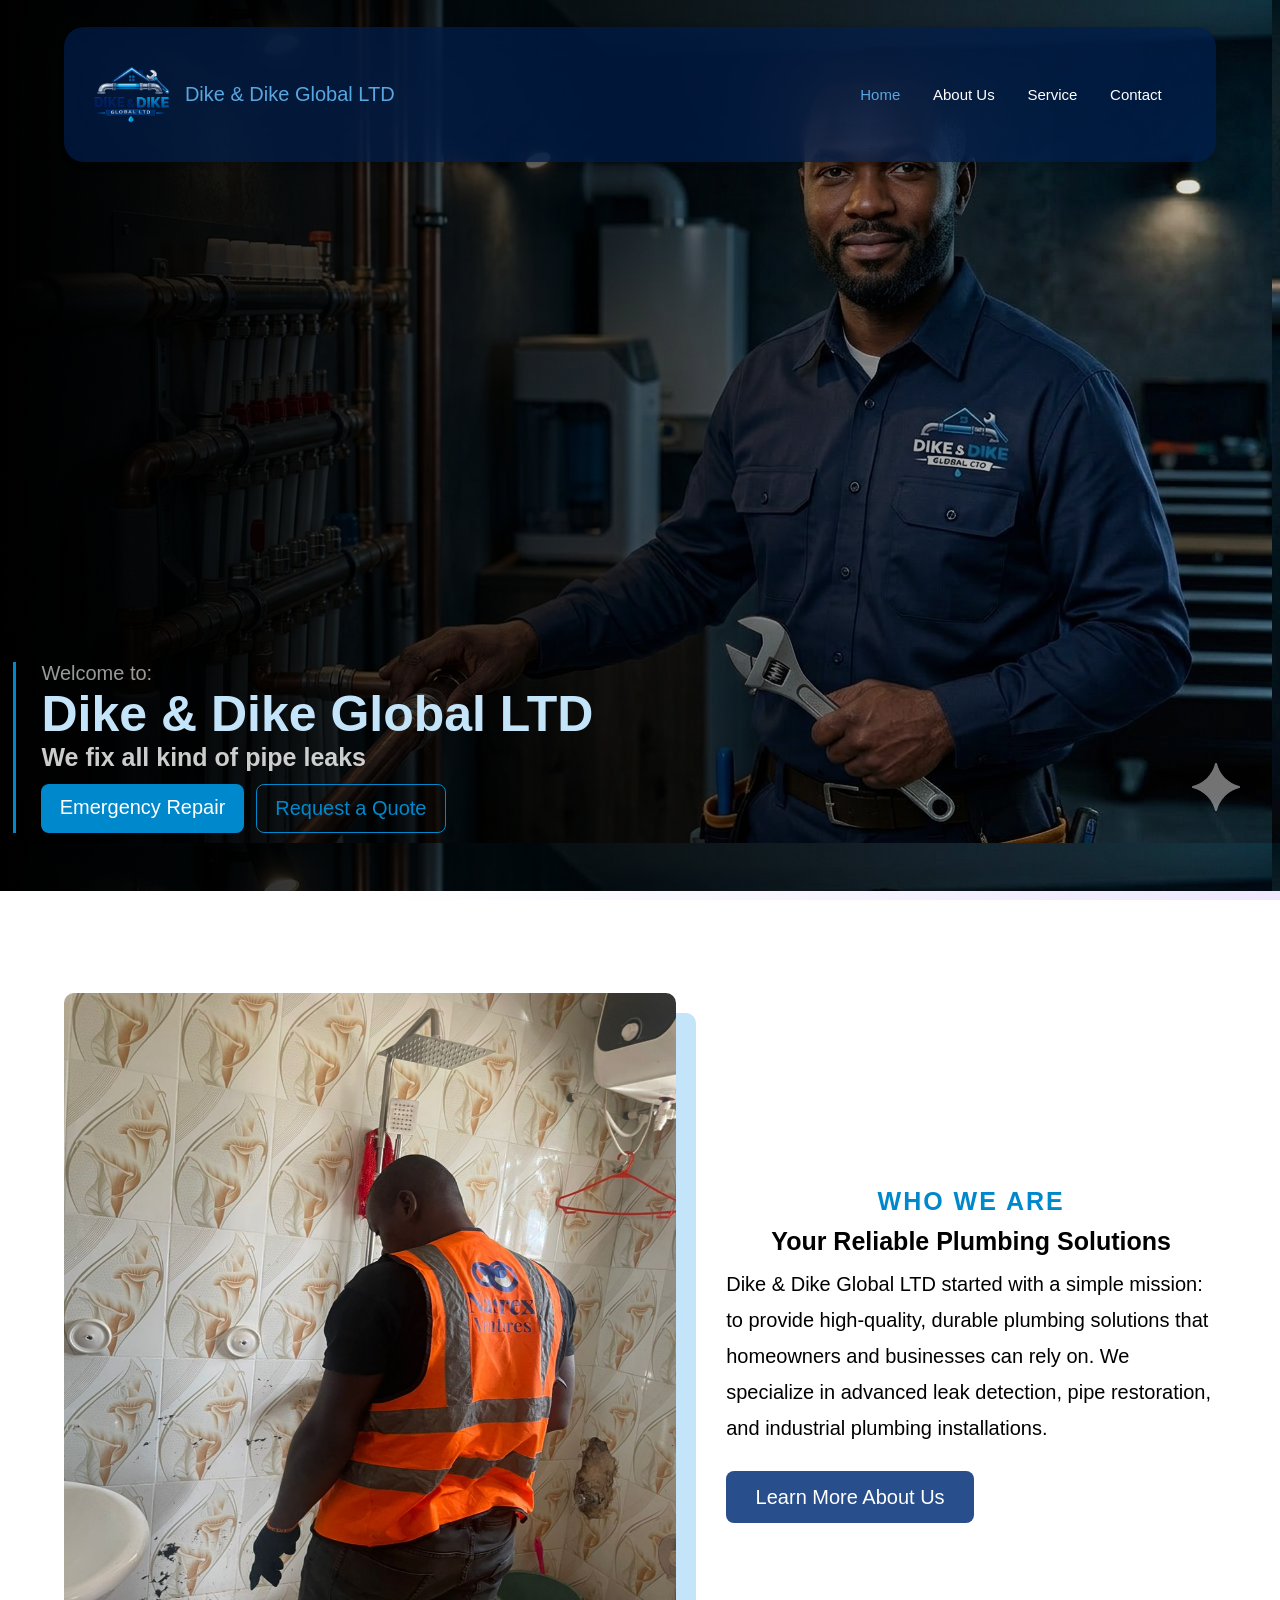
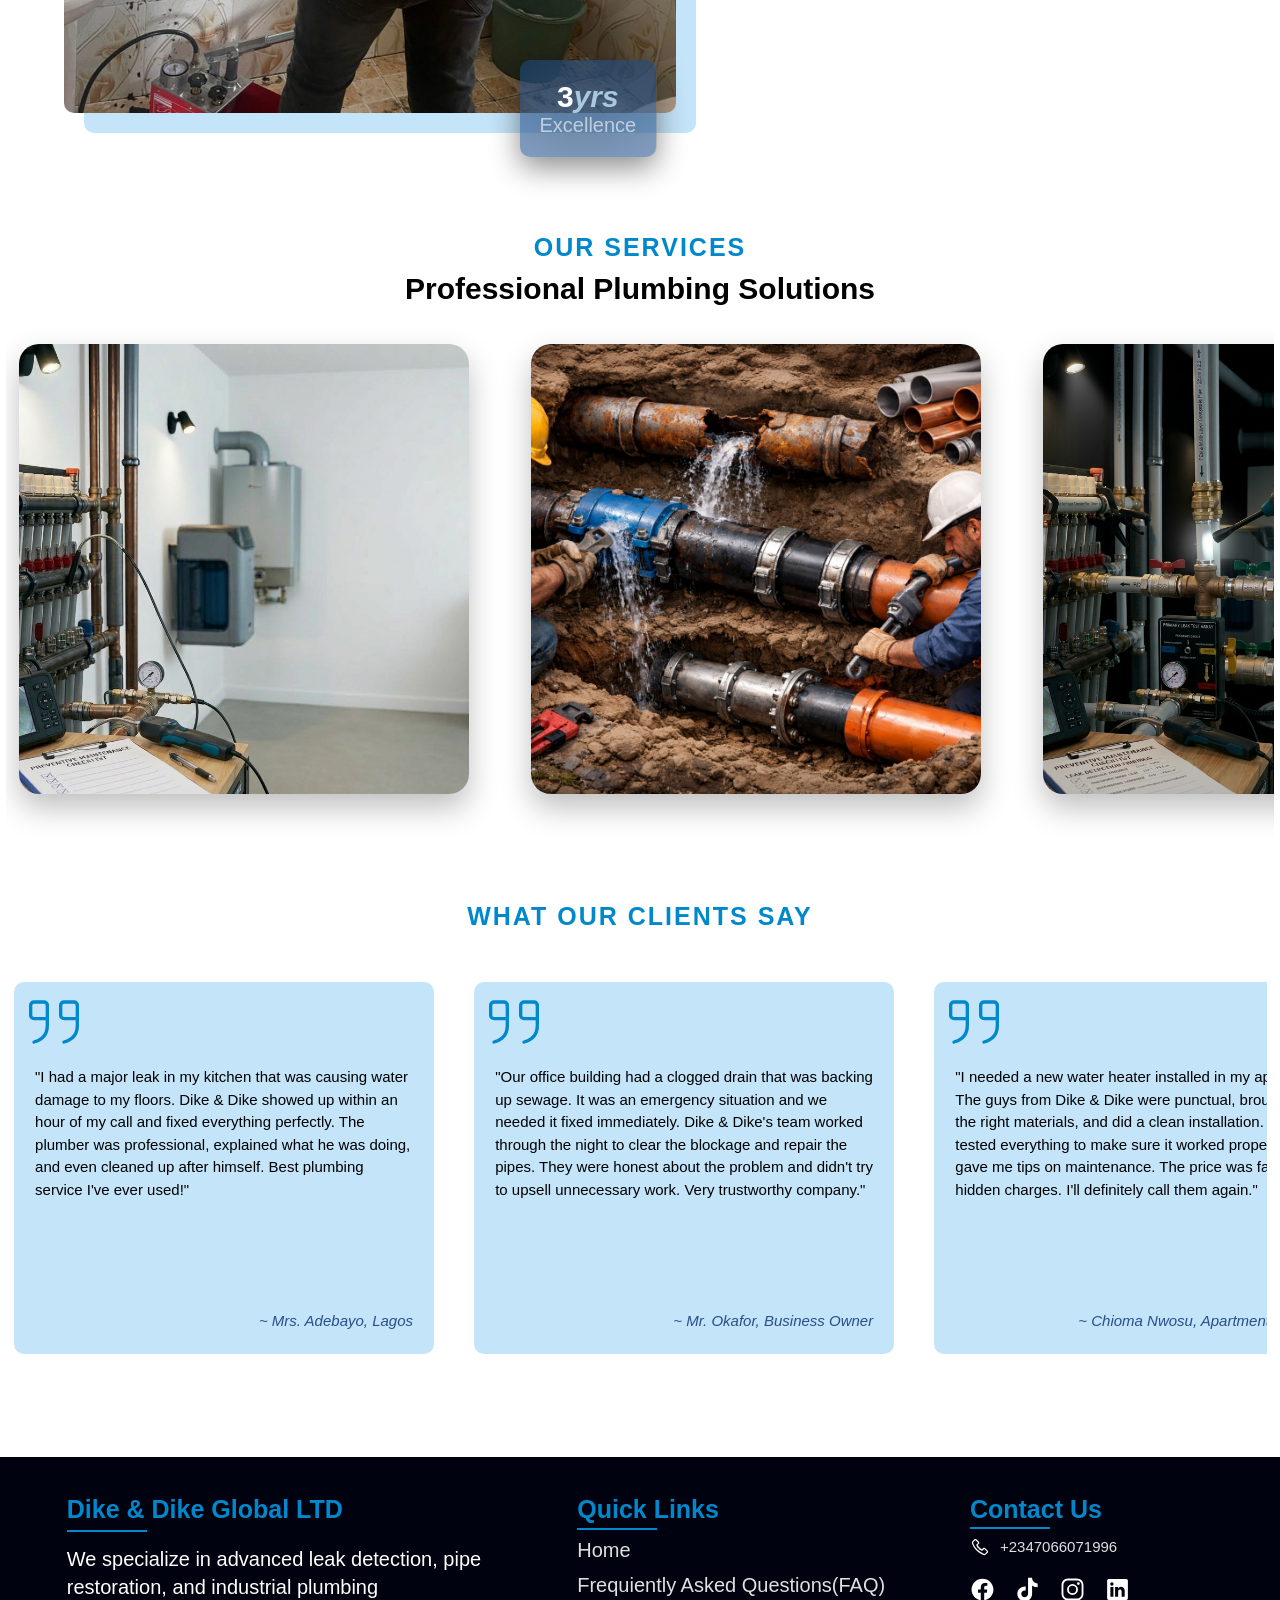
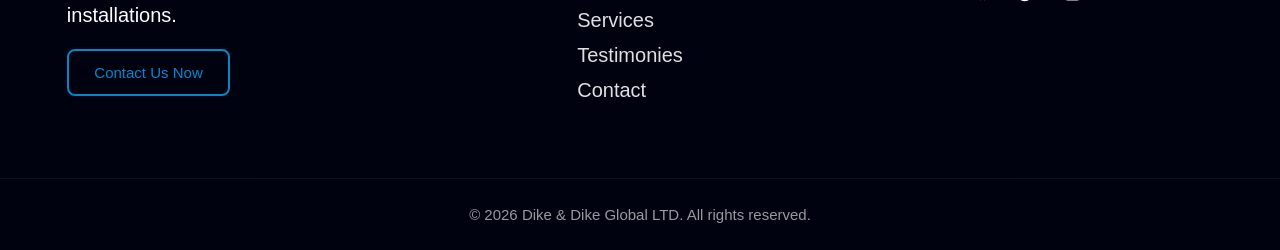
==== commit c701a627: "completed the pages and edit some pages" ====
--- a/index.html
+++ b/index.html
@@ -53,7 +53,7 @@
       <div class="about-grid">
         <div class="about-image">
           <img
-            src="assets/img/Gemini_Generated_Image_66uvyb66uvyb66uv.png"
+            src="assets/img/about1.jpg"
             alt="Professional Plumbing Work"
             loading="lazy"
           />
@@ -304,7 +304,7 @@
         <div class="footer-section about">
           <h3>Dike & Dike </span>Global LTD</h3>
           <p>We specialize in advanced leak detection, pipe restoration, and industrial plumbing installations.</p>
-          <a class="footer-btn" href="#"> Contact Us Now </a>
+          <a class="footer-btn" href="https://wa.me/2347066071996"> Contact Us Now </a>
         </div>
         <div class="footer-section links">
           <h3>Quick Links</h3>
@@ -320,11 +320,12 @@
         </div>
         <div class="footer-section contact">
           <h3>Contact Us</h3>
-          <p
-            >Email:
-            <a href="mailto:info@winnertravel.com">info@winnertravel.com</a>
-          </p>
-          <p>Phone: <a href="tel:+2347066071996">+2347066071996</a></p>
+          <p>
+            <svg class="tel-icon" fill="currentColor" viewBox="0 0 24 24" xmlns="http://www.w3.org/2000/svg">
+ <path d="M6.492 2.25c-.393 0-.78.14-1.102.398l-.047.024-.023.023L2.976 5.11 3 5.133a2.35 2.35 0 0 0-.633 2.531c.003.006-.003.018 0 .024.636 1.819 2.262 5.332 5.437 8.507 3.188 3.188 6.747 4.75 8.508 5.438h.024a2.692 2.692 0 0 0 2.601-.516l2.367-2.367c.622-.621.622-1.7 0-2.32l-3.046-3.047-.024-.047c-.621-.621-1.723-.621-2.344 0l-1.5 1.5a12.131 12.131 0 0 1-3.07-2.11c-1.228-1.171-1.854-2.519-2.086-3.046l1.5-1.5c.63-.63.642-1.679-.023-2.297l.023-.024-.07-.07-3-3.094-.024-.023-.047-.024a1.767 1.767 0 0 0-1.101-.398Zm0 1.5c.056 0 .111.026.164.07l3 3.07.07.07c-.006-.005.044.074-.047.165L7.804 9l-.351.328.164.469s.861 2.305 2.672 4.031l.164.14c1.743 1.592 3.797 2.462 3.797 2.462l.468.21 2.227-2.226c.129-.129.105-.129.234 0l3.07 3.07c.13.13.13.082 0 .211l-2.296 2.297c-.346.296-.712.358-1.149.211-1.699-.668-5-2.118-7.945-5.062-2.968-2.968-4.518-6.334-5.086-7.97-.114-.304-.032-.755.235-.984l.046-.046 2.274-2.32a.263.263 0 0 1 .164-.071Z"></path>
+</svg>
+             <a class="footer-tel" href="tel:+2347066071996">+2347066071996</a>
+            </p>
           <div class="socials">
               <a href="https://www.facebook.com/share/1GJxTRsvss/?mibextid=LQQJ4d"
                 ><svg
--- a/assets/main.css
+++ b/assets/main.css
@@ -79,20 +79,25 @@
 
 .about-image img {
   width: 100%;
+  height: 80vh;
   border-radius: 10px;
-  box-shadow: 20px 20px 0px var(--secondary); /* Matches your brand accent color */
+  aspect-ratio: 1.2;
+  box-shadow: 20px 20px 0px var(--secondary-lit); /* Matches your brand accent color */
 }
 
 .experience-badge {
   position: absolute;
   bottom: -30px;
   right: 20px;
-  backdrop-filter: blur(80px);
-  color: var(--text);
+  bottom: -40px;
+  right: 20px;
+  backdrop-filter: blur(50px);
+  background-color: #003c8674;
   padding: 20px;
   border-radius: 10px;
   text-align: center;
   box-shadow: 0 10px 30px #00000076;
+  color: var(--text);
 }
 
 .experience-badge .years {
@@ -502,7 +507,7 @@
 /* Responsive adjustment MOBILE*/
 @media (max-width: 600px) {
   .hero-sector {
-    height: 50vh;
+    height: 50dvh;
     display: flex;
     padding-bottom: 5vh;
     background-position: left;
@@ -552,14 +557,21 @@
   }
 
   /* Image Side */
+
   .about-image img {
-    width: 90%;
-    height: 35vh;
+    width: 95%;
+    height: 45vh;
+      border-radius: 10px;
+  aspect-ratio: 1.4;
+  box-shadow: 20px 20px 0px var(--secondary-lit);
   }
 
   .experience-badge {
-    bottom: -30px;
-    right: -1px;
+    bottom: -40px;
+    right:40px;
+      backdrop-filter: blur(50px);
+  background-color: #003c8674;
+  padding: 20px;
   }
 
   .experience-badge .years {
@@ -598,6 +610,7 @@
     width: 90%;
     text-align: center;
     margin: auto;
+    margin-bottom: 5%;
   }
 
   .services-sector .section-header h2 {
@@ -665,7 +678,8 @@
 .service-btn{
   font-size: 15px;
   width: 100%;
-  margin-top: 3ch;
+  margin-top: 1%;
+padding: 5%;
 }
 
 /* testimony */
@@ -690,6 +704,7 @@
 
 .testimony-block{
            min-width: 95vw;
+           min-height: 400px;
 }
 
 .testimony-block svg{
@@ -698,7 +713,8 @@
 
 .testimony-block p {
     font-size:1rem;
-    line-height: 1.5;
+    line-height: 1.2;
+    margin-bottom: 15%;
 }
 
 .testimony-block em {
--- a/assets/required.css
+++ b/assets/required.css
@@ -292,6 +292,13 @@
     height: 20px;
 }
 
+.tel-icon{
+  width: 20px;
+}
+
+.footer-tel{
+  font-size: 15px;
+}
 /* Links */
 .links ul {
     padding: 0;
@@ -511,6 +518,14 @@
     height: 30px;
 }
 
+.tel-icon{
+  width: 25px;
+}
+
+.footer-tel{
+  font-size: 16px;
+}
+
 /* Links */
 
 .links ul li a {
@@ -571,6 +586,9 @@
 .footer-content p, .links ul li a{
   font-size: 15px;
 }
+.footer-section.about p{
+    width: 95%;
+}
 
   .footer-section.contact p{
       line-height: .8;
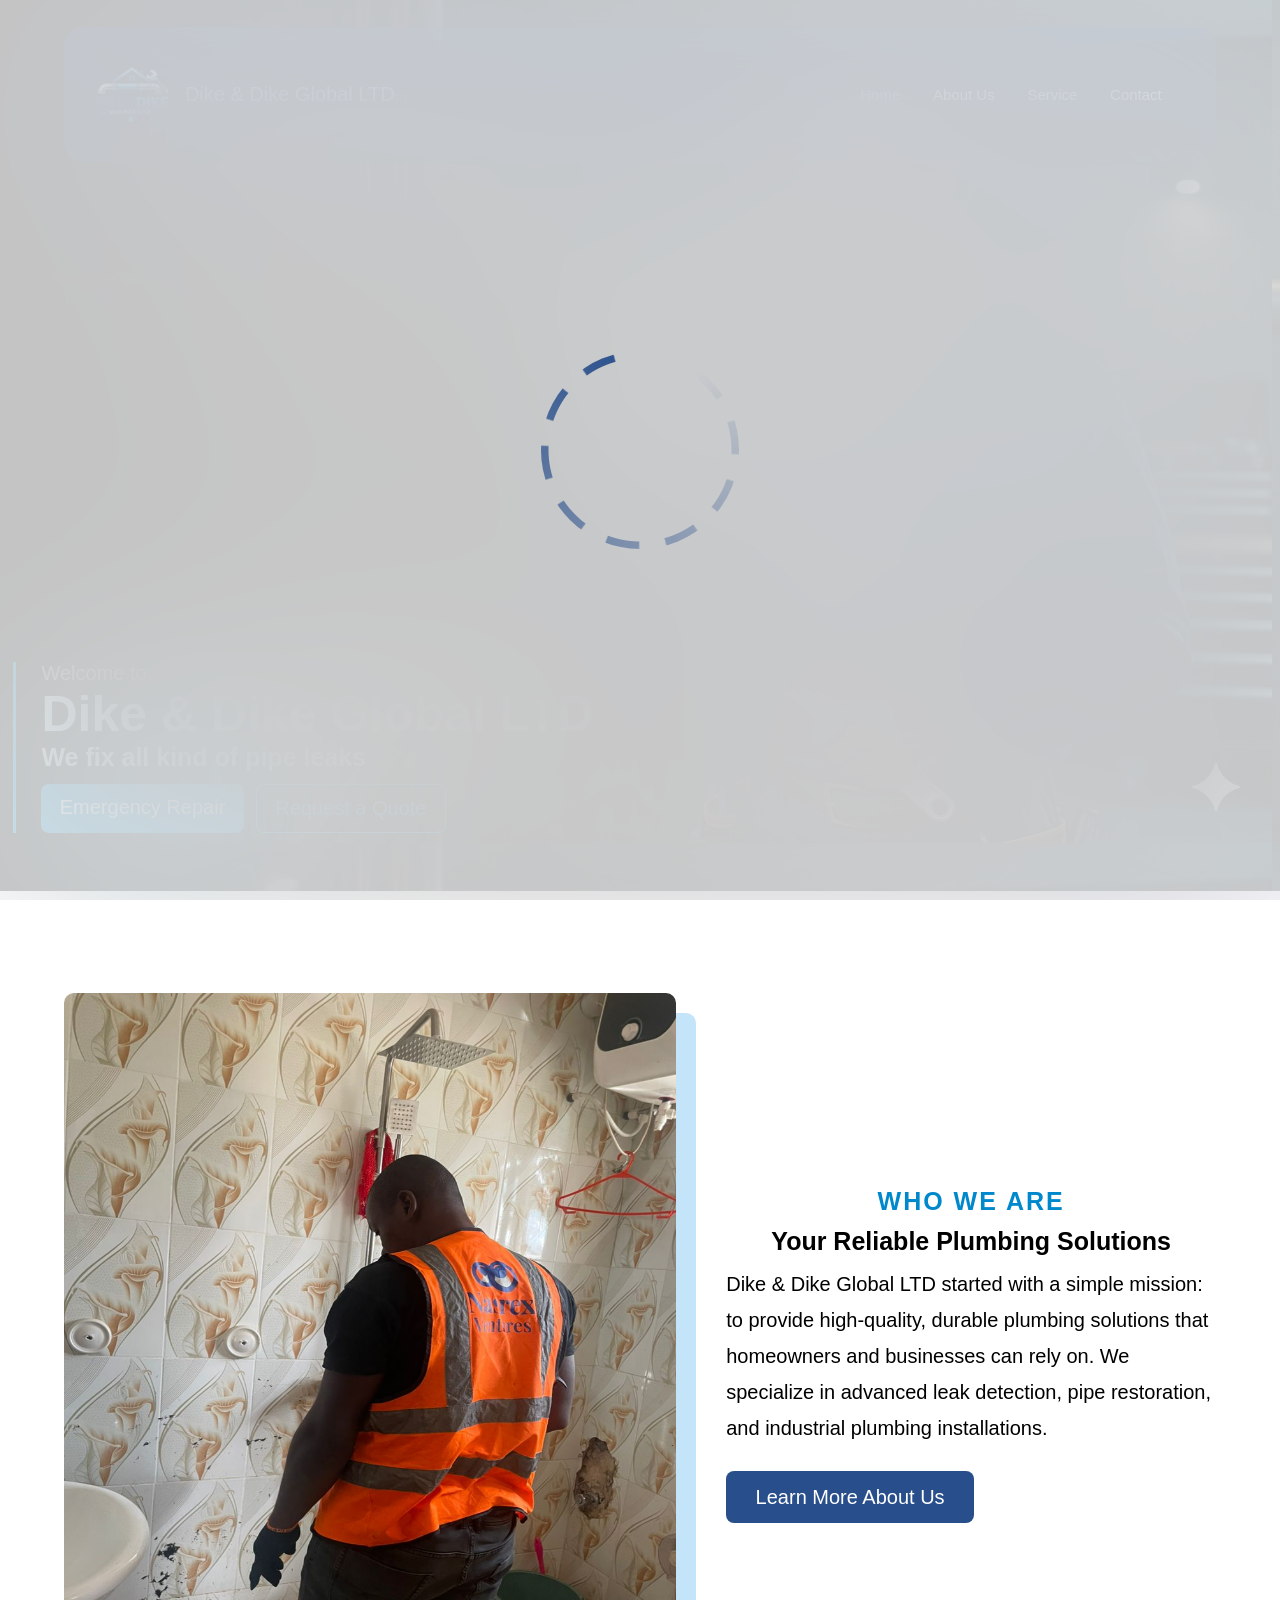
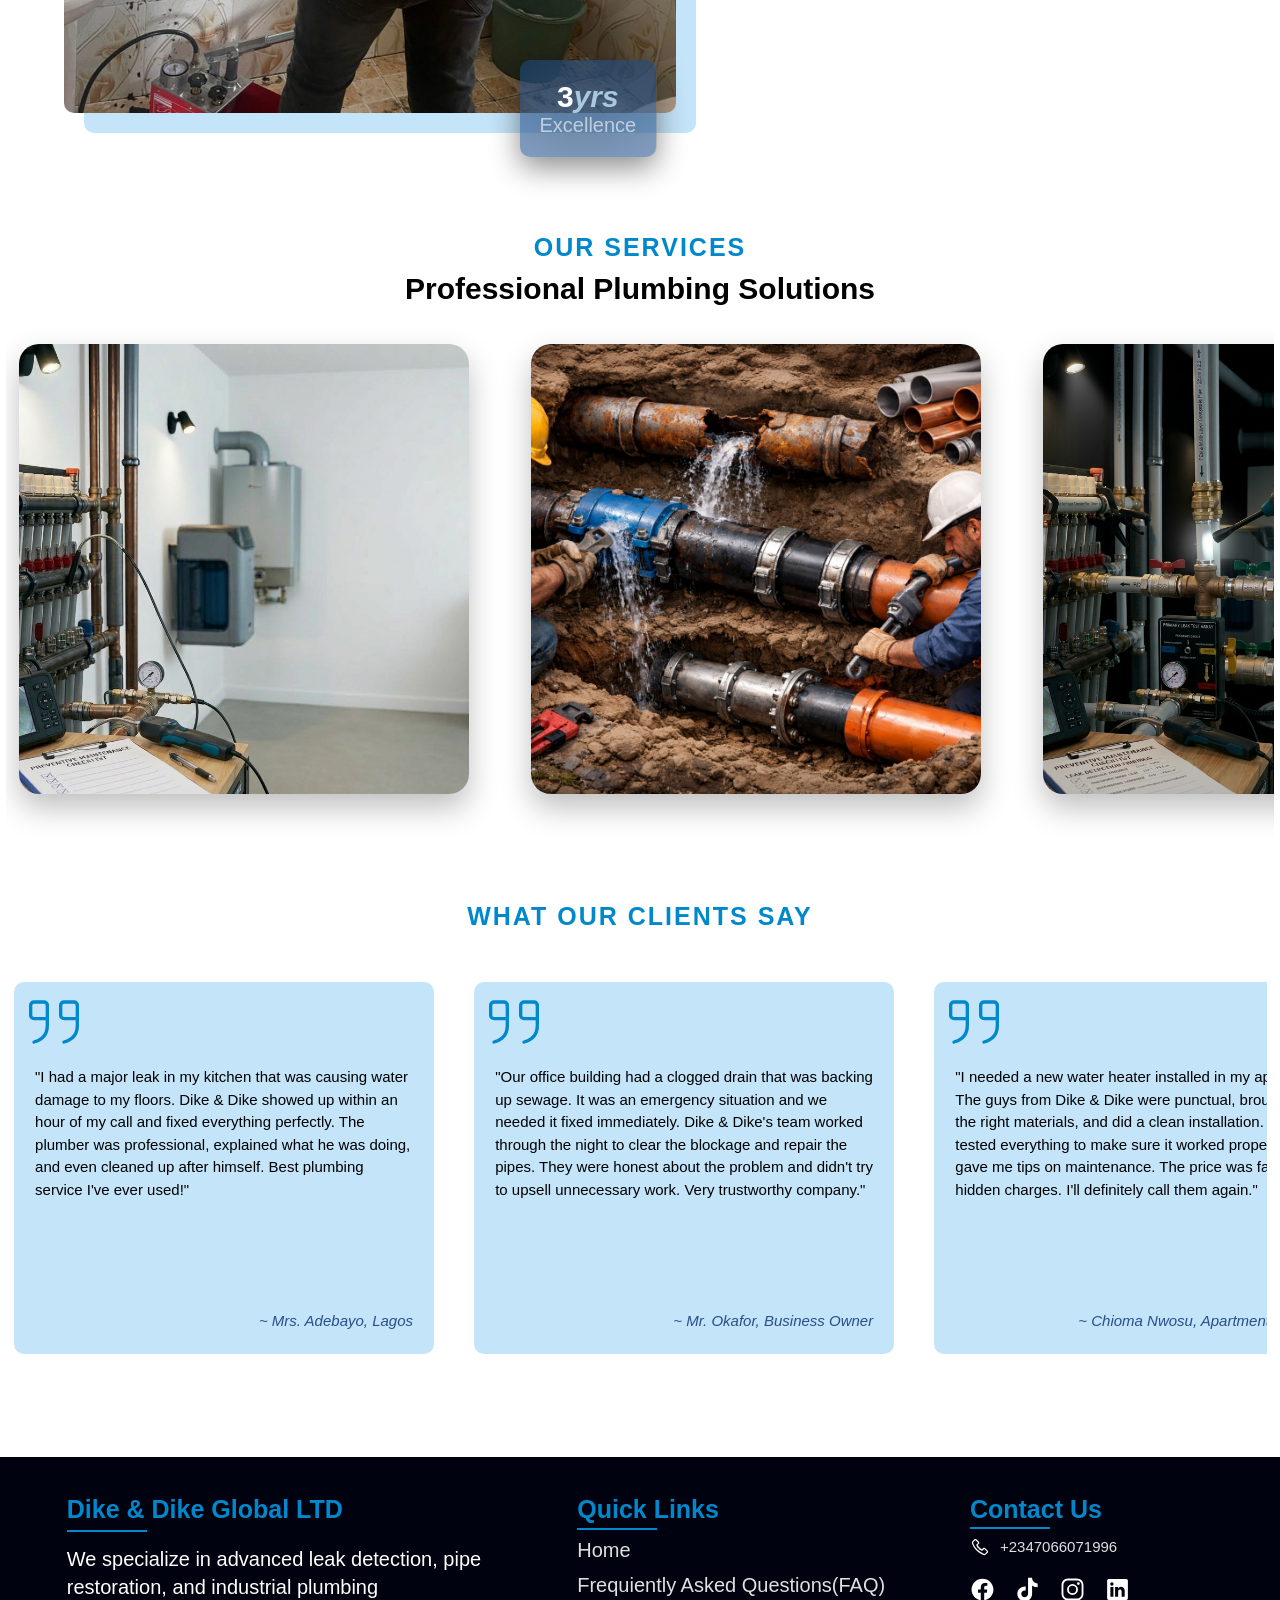
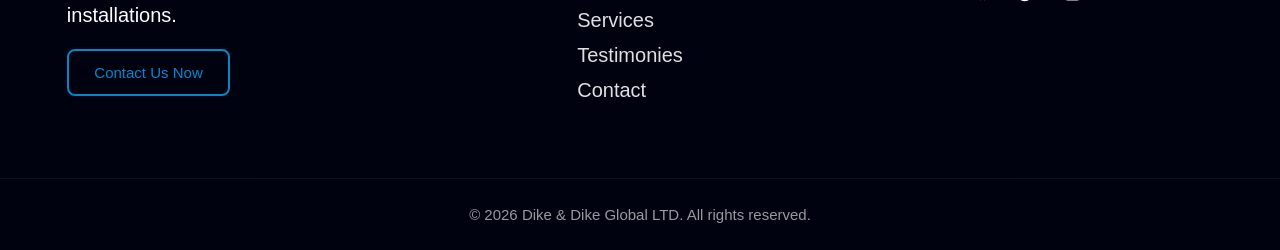
==== commit 70ceac3d: "loader" ====
--- a/index.html
+++ b/index.html
@@ -372,5 +372,8 @@
         <p>&copy; 2026 Dike & Dike Global LTD. All rights reserved.</p>
       </div>
     </footer>
+<div class="loader-block">
+  <div class="loader"></div>
+</div>
   </body>
 </html>
--- a/assets/required.css
+++ b/assets/required.css
@@ -4,6 +4,46 @@
   padding: 0;
   scroll-behavior: smooth;
   box-sizing: border-box;
+}
+
+body.no-scroll {
+  overflow: hidden;
+  height: 100vh;
+}
+
+/* loader */
+.loader-block{
+position: fixed;
+min-height: 100dvh;
+min-width: 100%;
+left: 0px;
+bottom: 0px;
+  background-color: #ffffffc4;
+  backdrop-filter: blur(100px);
+  z-index: 100;
+  display: grid;
+  align-content: center;
+  justify-content: center;
+    transition: 1s;
+}
+.loader {
+  width: 200px;
+  --b: 8px; 
+  aspect-ratio: 1;
+  border-radius: 50%;
+  padding: 1px;
+  background: conic-gradient(#0000 10%,var(--primary)) content-box;
+  -webkit-mask:
+    repeating-conic-gradient(#11111100 0deg,#000 1deg 20deg,#0000 21deg 36deg),
+    radial-gradient(farthest-side,#0000 calc(100% - var(--b) - 1px),#000 calc(100% - var(--b)));
+  -webkit-mask-composite: destination-in;
+          mask-composite: intersect;
+  animation:l4 1s infinite steps(10);
+}
+@keyframes l4 {to{transform: rotate(1turn)}}
+
+.loader-block.clear{
+scale: 0;
 }
 
 img, video, svg {
@@ -351,9 +391,6 @@
     align-content: center;
 }
 
-
-
-
 @media (max-width: 768px) {
   /* nav bar */
   header {
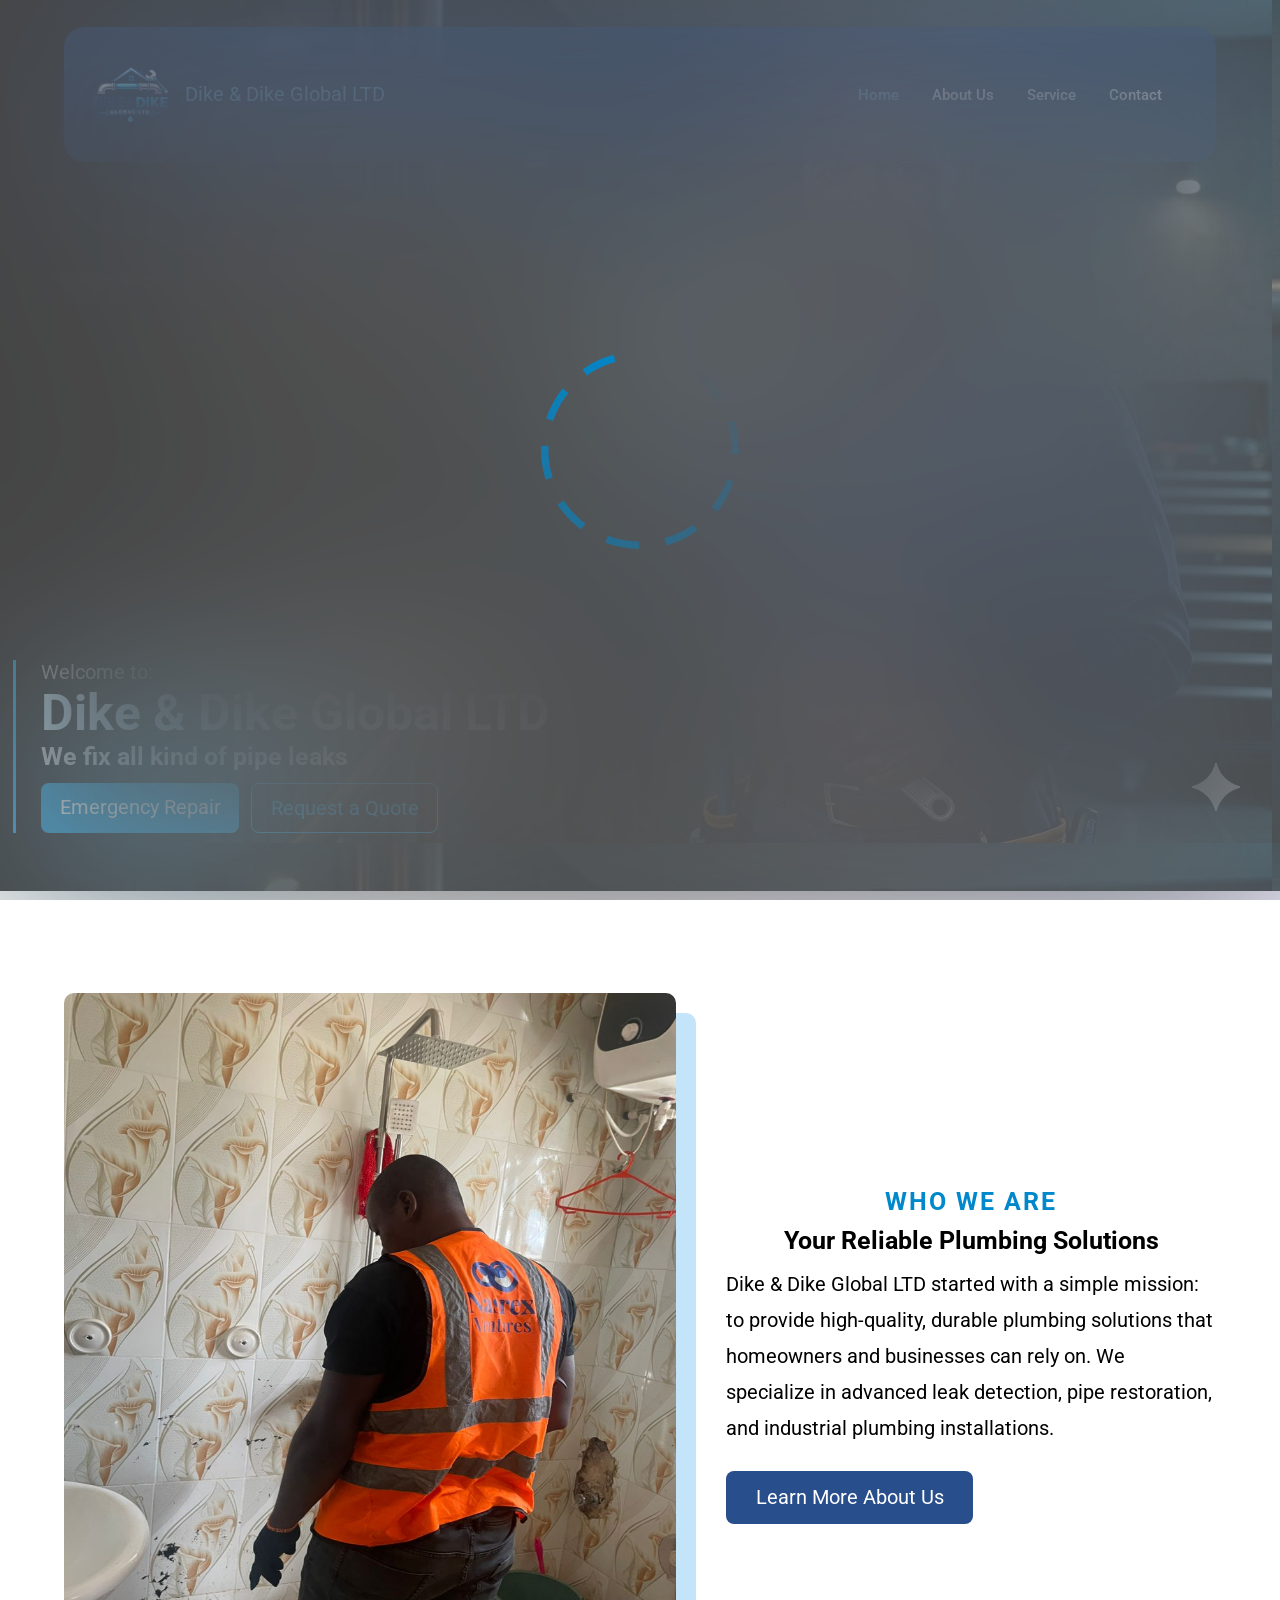
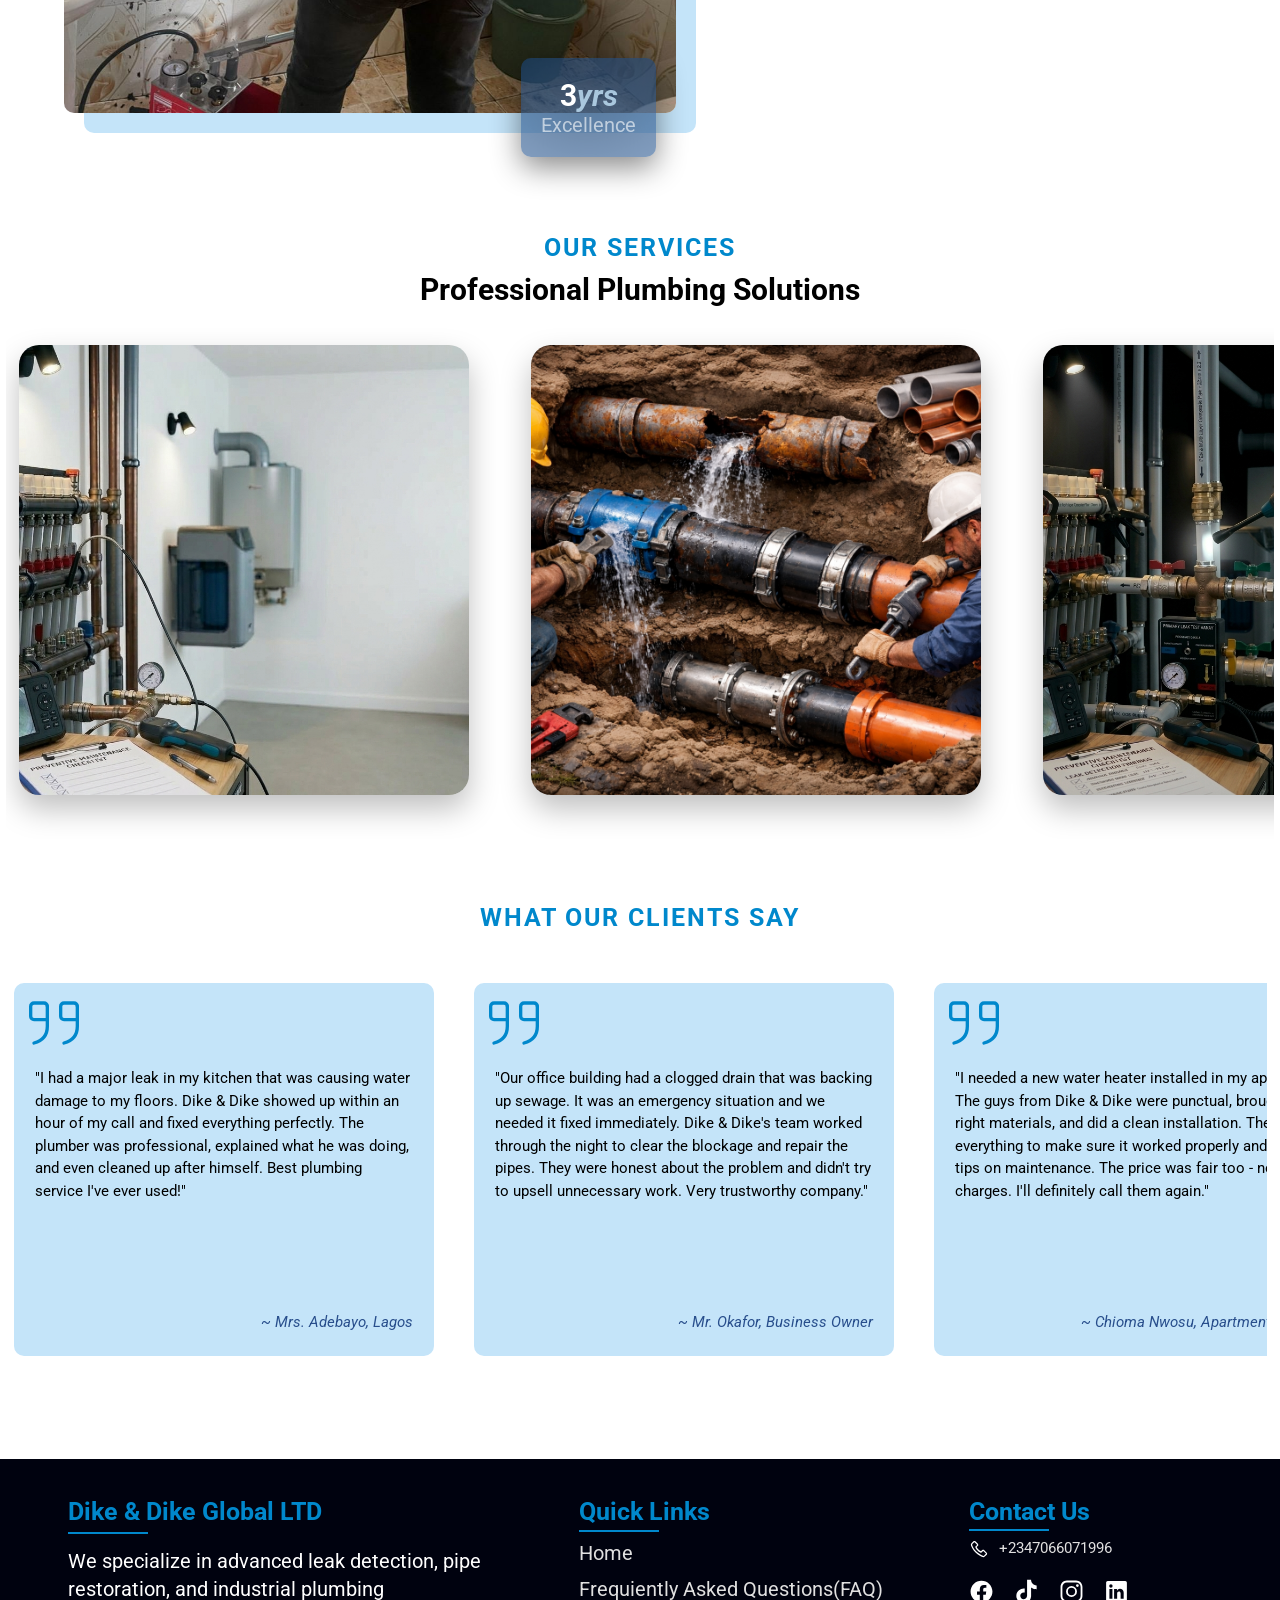
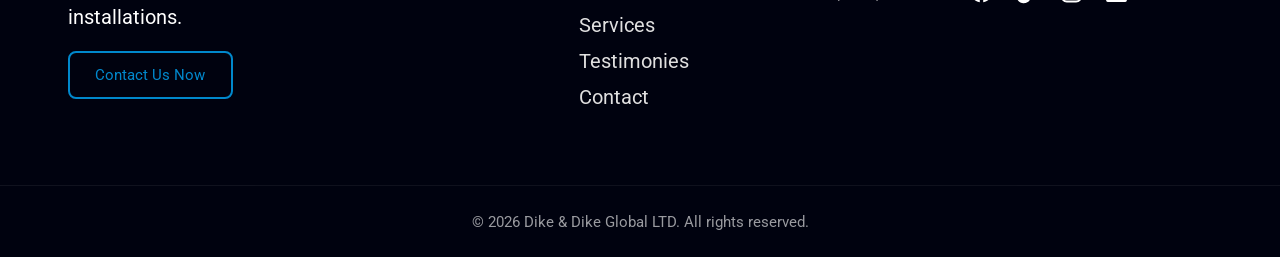
==== commit 09db1506: "added font" ====
--- a/index.html
+++ b/index.html
@@ -7,8 +7,9 @@
       name="description"
       content="Dike & Dike Global LTD provides professional plumbing services including pipe repair, leak detection, preventive maintenance, and emergency plumbing solutions."
     />
-    <link rel="stylesheet" href="assets/main.css" />
+
     <link rel="stylesheet" href="assets/required.css" />
+        <link rel="stylesheet" href="assets/main.css" />
     <script defer src="assets/main.js"></script>
     <link rel="icon" href="assets/img/IMG_20260311_132825_166.png">
     <title>Dike & Dike Global LTD</title>
--- a/assets/required.css
+++ b/assets/required.css
@@ -1,4 +1,4 @@
-
+@import url('https://fonts.googleapis.com/css2?family=Open+Sans:ital,wght@0,300..800;1,300..800&family=Roboto:ital,wght@0,100..900;1,100..900&display=swap');
 * {
   margin: 0;
   padding: 0;
@@ -18,7 +18,7 @@
 min-width: 100%;
 left: 0px;
 bottom: 0px;
-  background-color: #ffffffc4;
+  background-color: #ffffff45;
   backdrop-filter: blur(100px);
   z-index: 100;
   display: grid;
@@ -32,7 +32,7 @@
   aspect-ratio: 1;
   border-radius: 50%;
   padding: 1px;
-  background: conic-gradient(#0000 10%,var(--primary)) content-box;
+  background: conic-gradient(#0000 10%,var(--secondary)) content-box;
   -webkit-mask:
     repeating-conic-gradient(#11111100 0deg,#000 1deg 20deg,#0000 21deg 36deg),
     radial-gradient(farthest-side,#0000 calc(100% - var(--b) - 1px),#000 calc(100% - var(--b)));
@@ -49,15 +49,6 @@
 img, video, svg {
   max-width: 100%;
   height: auto;
-}
-
-:root {
-  --primary: #9e2402 ;
---secondary: #fda831;
---accent: grey;
---secondary-lit:#f9e8cf;
---text:white;
-
 }
 
 :root {
@@ -68,6 +59,9 @@
   --text: #ffffff;           /* Set to white for use on dark primary or secondary backgrounds */
   --text-dark: #12284C;      /* Add this for standard text on a white website background */
   --ff: 'Lucida Sans', 'Lucida Sans Regular', 'Lucida Grande', 'Lucida Sans Unicode', Geneva, Verdana, sans-serif;
+  --ff:"Roboto", sans-serif;
+
+
 }
 
 a{
--- a/assets/main.css
+++ b/assets/main.css
@@ -143,6 +143,7 @@
   font-size: 20px;
   line-height: 1.8;
   margin-bottom: 25px;
+  /* font-family: "Roboto", sans-serif; */
 }
 
 .about-btn {
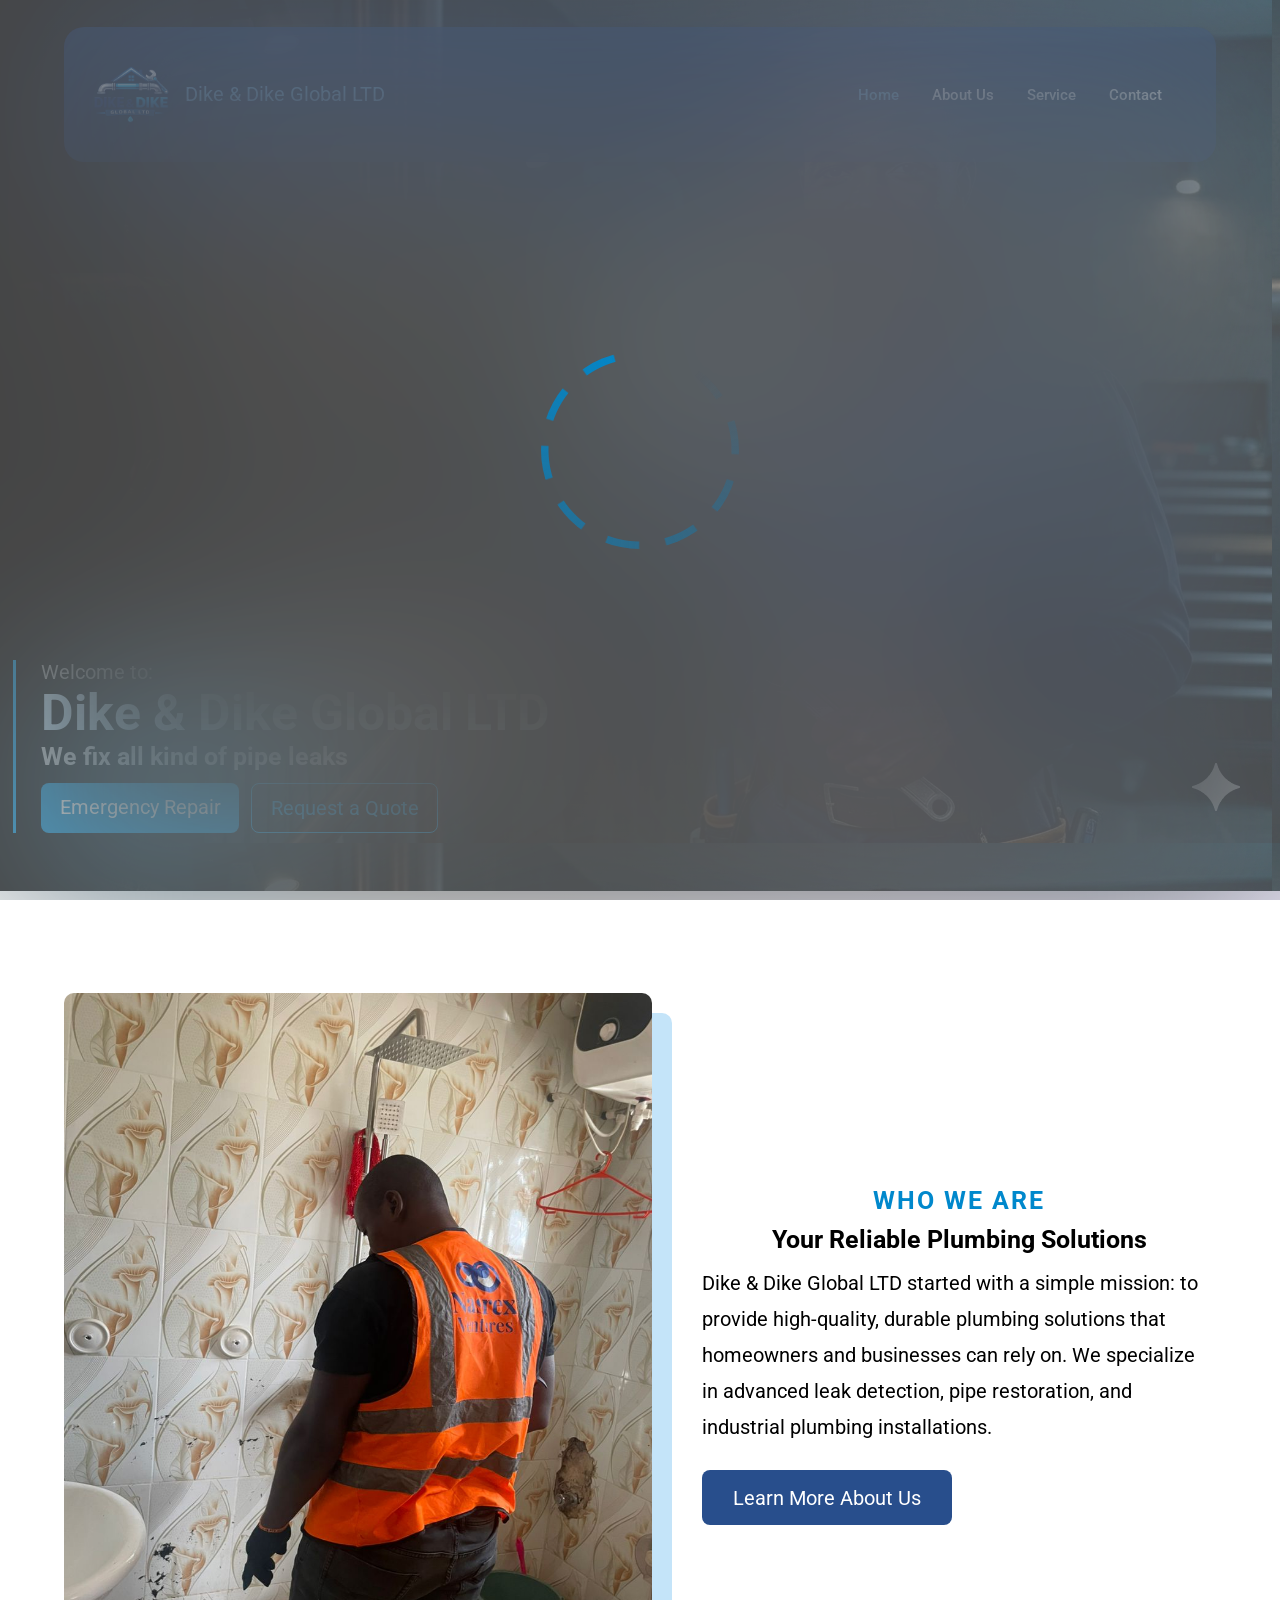
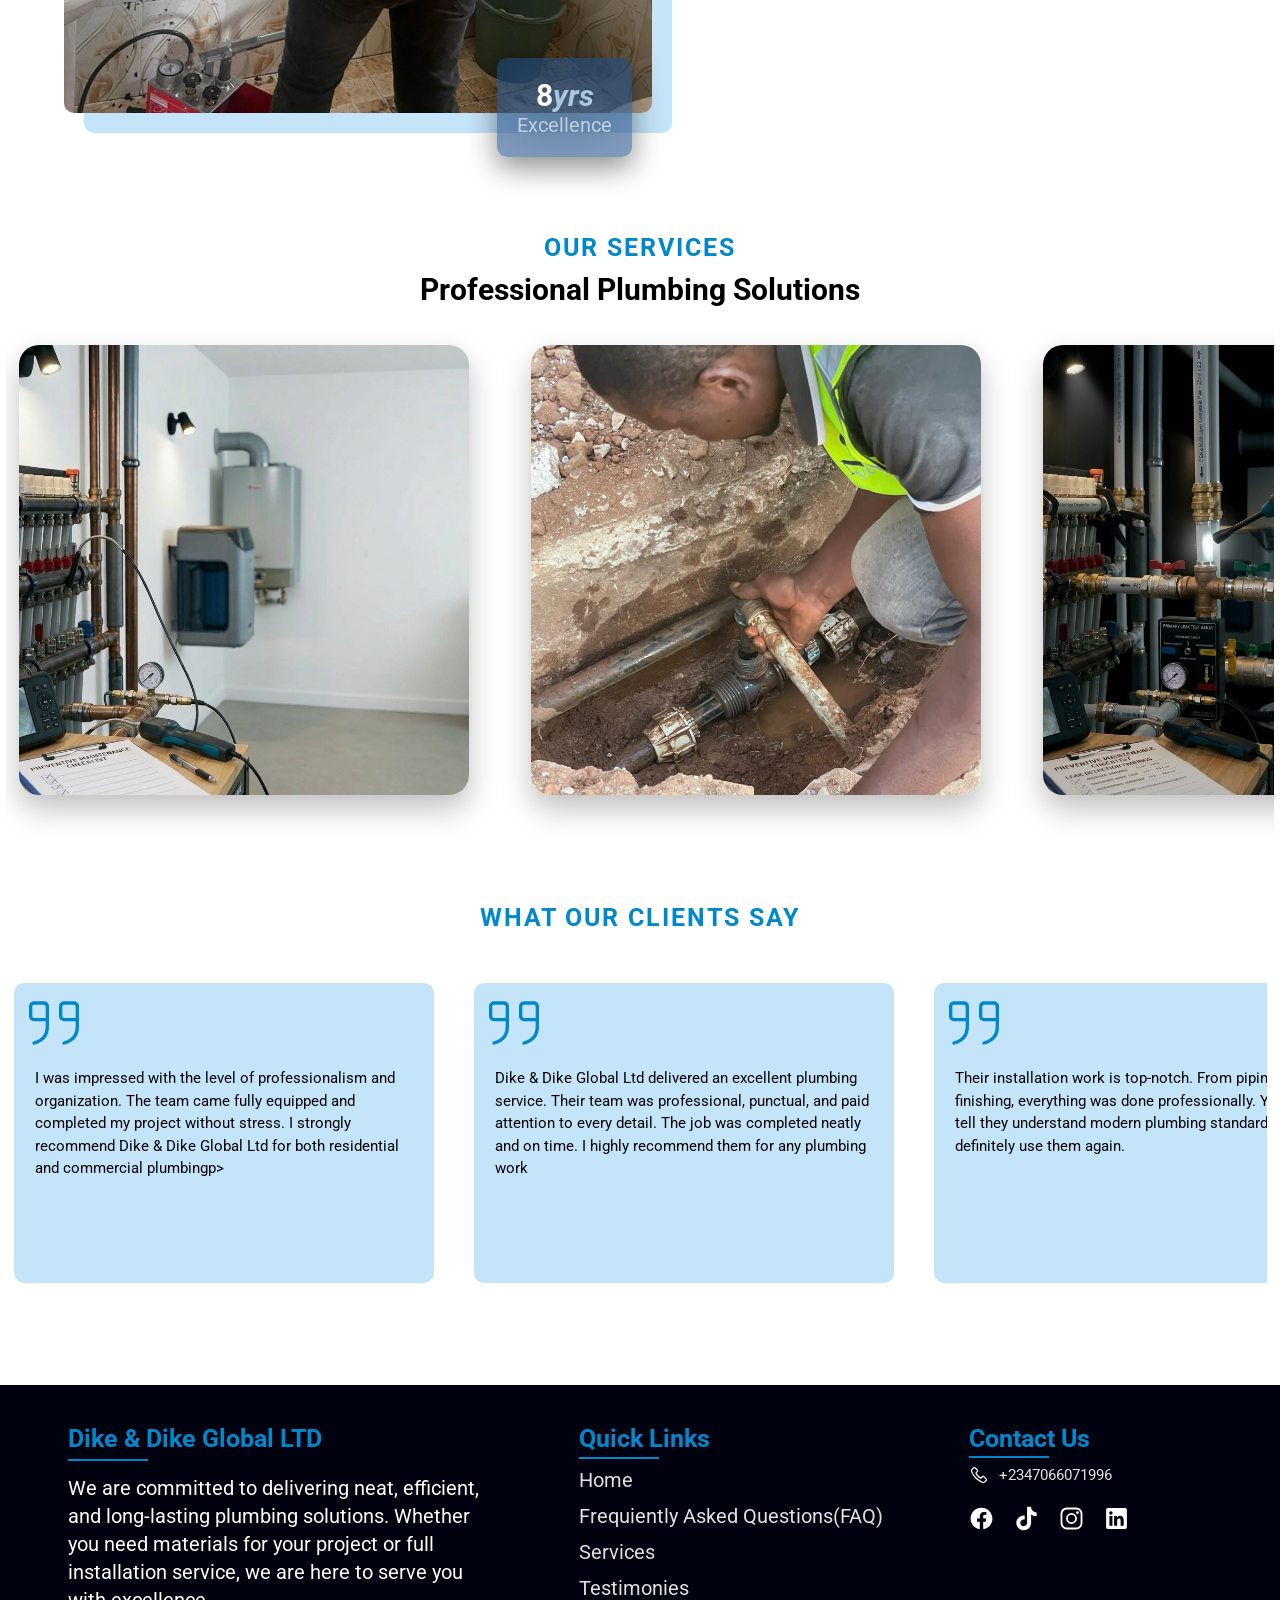
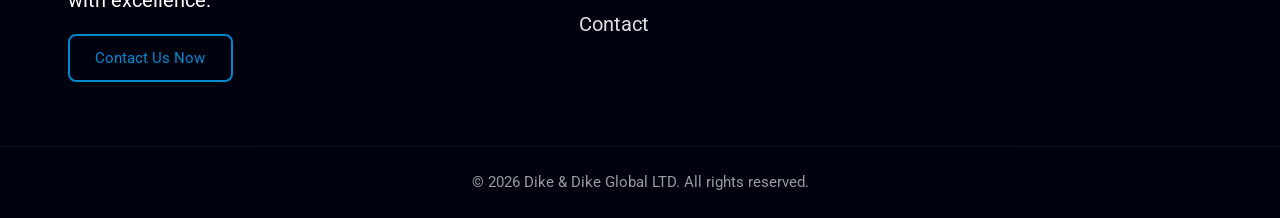
==== commit cbb1d158: "added content" ====
--- a/index.html
+++ b/index.html
@@ -11,7 +11,7 @@
     <link rel="stylesheet" href="assets/required.css" />
         <link rel="stylesheet" href="assets/main.css" />
     <script defer src="assets/main.js"></script>
-    <link rel="icon" href="assets/img/IMG_20260311_132825_166.png">
+    <link rel="icon" href="assets/img/logo.png">
     <title>Dike & Dike Global LTD</title>
   </head>
 
@@ -23,7 +23,7 @@
       <nav>
         <div class="menu">
           <a class="nav-logo" href="/">
-            <img src="assets/img/IMG_20260311_132825_166.png" alt="Dike Logo" />
+            <img src="assets/img/logo.png" alt="Dike Logo" />
             <span>Dike & Dike Global LTD</span>
           </a>
 
@@ -59,7 +59,7 @@
             loading="lazy"
           />
           <div class="experience-badge">
-            <span class="years">3<i>yrs</i></span>
+            <span class="years">8<i>yrs</i></span>
             <span class="exp">Excellence</span>
           </div>
         </div>
@@ -113,7 +113,7 @@
         <div
           class="country-card nairobi"
           style="
-            background-image: url(assets/img/ChatGPT\ Image\ Mar\ 14\,\ 2026\,\ 11_02_30\ AM.png);
+            background-image: url(assets/img/fixing-pipe.jpg);
           "
         >
           <div class="card-content">
@@ -162,149 +162,61 @@
       </div>
     </section>
 
-    <section class="testimony-sector">
-      <h3>What Our Clients Say</h3>
-      <div class="testimony-container">
-        <div class="testimony-block">
-          <svg
-            class="icons"
-            fill="none"
-            stroke="currentColor"
-            stroke-linecap="round"
-            stroke-linejoin="round"
-            stroke-width="1"
-            viewBox="0 0 24 24"
-            xmlns="http://www.w3.org/2000/svg"
-          >
-            <path
-              d="M10 11H6a1 1 0 0 1-1-1V7a1 1 0 0 1 1-1h3a1 1 0 0 1 1 1"
-            ></path>
-            <path
-              d="M19 11h-4a1 1 0 0 1-1-1V7a1 1 0 0 1 1-1h3a1 1 0 0 1 1 1"
-            ></path>
-            <path d="M10 7v6c0 2.667-1.333 4.333-4 5"></path>
-            <path d="M19 7v6c0 2.667-1.333 4.333-4 5"></path>
-          </svg>
-          <div class="testimony-text">
-            <p
-              >"I had a major leak in my kitchen that was causing water damage
-              to my floors. Dike & Dike showed up within an hour of my call and
-              fixed everything perfectly. The plumber was professional,
-              explained what he was doing, and even cleaned up after himself.
-              Best plumbing service I've ever used!"</p
-            >
-          </div>
-          <em>~ Mrs. Adebayo, Lagos</em>
-        </div>
-
-        <div class="testimony-block">
-          <svg
-            class="icons"
-            fill="none"
-            stroke="currentColor"
-            stroke-linecap="round"
-            stroke-linejoin="round"
-            stroke-width="1"
-            viewBox="0 0 24 24"
-            xmlns="http://www.w3.org/2000/svg"
-          >
-            <path
-              d="M10 11H6a1 1 0 0 1-1-1V7a1 1 0 0 1 1-1h3a1 1 0 0 1 1 1"
-            ></path>
-            <path
-              d="M19 11h-4a1 1 0 0 1-1-1V7a1 1 0 0 1 1-1h3a1 1 0 0 1 1 1"
-            ></path>
-            <path d="M10 7v6c0 2.667-1.333 4.333-4 5"></path>
-            <path d="M19 7v6c0 2.667-1.333 4.333-4 5"></path>
-          </svg>
-          <div class="testimony-text">
-            <p
-              >"Our office building had a clogged drain that was backing up
-              sewage. It was an emergency situation and we needed it fixed
-              immediately. Dike & Dike's team worked through the night to clear
-              the blockage and repair the pipes. They were honest about the
-              problem and didn't try to upsell unnecessary work. Very
-              trustworthy company."</p
-            >
-          </div>
-          <em>~ Mr. Okafor, Business Owner</em>
-        </div>
-
-        <div class="testimony-block">
-          <svg
-            class="icons"
-            fill="none"
-            stroke="currentColor"
-            stroke-linecap="round"
-            stroke-linejoin="round"
-            stroke-width="1"
-            viewBox="0 0 24 24"
-            xmlns="http://www.w3.org/2000/svg"
-          >
-            <path
-              d="M10 11H6a1 1 0 0 1-1-1V7a1 1 0 0 1 1-1h3a1 1 0 0 1 1 1"
-            ></path>
-            <path
-              d="M19 11h-4a1 1 0 0 1-1-1V7a1 1 0 0 1 1-1h3a1 1 0 0 1 1 1"
-            ></path>
-            <path d="M10 7v6c0 2.667-1.333 4.333-4 5"></path>
-            <path d="M19 7v6c0 2.667-1.333 4.333-4 5"></path>
-          </svg>
-          <div class="testimony-text">
-            <p
-              >"I needed a new water heater installed in my apartment. The guys
-              from Dike & Dike were punctual, brought all the right materials,
-              and did a clean installation. They tested everything to make sure
-              it worked properly and gave me tips on maintenance. The price was
-              fair too - no hidden charges. I'll definitely call them again."</p
-            >
-          </div>
-          <em>~ Chioma Nwosu, Apartment Resident</em>
-        </div>
-
-        <div class="testimony-block">
-        <svg
-              class="icons"
-              fill="none"
-              stroke="currentColor"
-              stroke-linecap="round"
-              stroke-linejoin="round"
-              stroke-width="1"
-              viewBox="0 0 24 24"
-              xmlns="http://www.w3.org/2000/svg"
-            >
-              <path
-                d="M10 11H6a1 1 0 0 1-1-1V7a1 1 0 0 1 1-1h3a1 1 0 0 1 1 1"
-              ></path>
-              <path
-                d="M19 11h-4a1 1 0 0 1-1-1V7a1 1 0 0 1 1-1h3a1 1 0 0 1 1 1"
-              ></path>
-              <path d="M10 7v6c0 2.667-1.333 4.333-4 5"></path>
-              <path d="M19 7v6c0 2.667-1.333 4.333-4 5"></path>
-            </svg>        
-          <div class="testimony-text">
-      
-            <p
-              >"When our borehole pump stopped working, we were worried we'd be
-              without water for days. Dike & Dike diagnosed the problem quickly
-              - it was a faulty capacitor - and had us back up and running
-              within hours. Their knowledge of borehole systems is impressive.
-              They even showed me how to maintain it to prevent future
-              issues."</p
-            >
-         
-          </div>
-             <em>~ Pastor David, Homeowner</em>
-        </div>
-      </div>
-    </section>
+  <section class="testimony-sector" id="testimony">
+    <h3>What Our Clients Say</h3>
+    <div class="testimony-container">
+      <div class="testimony-block">
+        <svg class="icons" fill="none" stroke="currentColor" stroke-linecap="round" stroke-linejoin="round"
+          stroke-width="1" viewBox="0 0 24 24" xmlns="http://www.w3.org/2000/svg">
+          <path d="M10 11H6a1 1 0 0 1-1-1V7a1 1 0 0 1 1-1h3a1 1 0 0 1 1 1"></path>
+          <path d="M19 11h-4a1 1 0 0 1-1-1V7a1 1 0 0 1 1-1h3a1 1 0 0 1 1 1"></path>
+          <path d="M10 7v6c0 2.667-1.333 4.333-4 5"></path>
+          <path d="M19 7v6c0 2.667-1.333 4.333-4 5"></path>
+        </svg>
+        <div class="testimony-text">
+          <p>I was impressed with the level of professionalism and organization. The team came fully equipped and completed my project without stress. I strongly recommend Dike & Dike Global Ltd for both residential and commercial plumbingp>
+        </div>
+        <!-- <em>~ Mrs. Adebayo, Lagos</em> -->
+      </div>
+
+      <div class="testimony-block">
+        <svg class="icons" fill="none" stroke="currentColor" stroke-linecap="round" stroke-linejoin="round"
+          stroke-width="1" viewBox="0 0 24 24" xmlns="http://www.w3.org/2000/svg">
+          <path d="M10 11H6a1 1 0 0 1-1-1V7a1 1 0 0 1 1-1h3a1 1 0 0 1 1 1"></path>
+          <path d="M19 11h-4a1 1 0 0 1-1-1V7a1 1 0 0 1 1-1h3a1 1 0 0 1 1 1"></path>
+          <path d="M10 7v6c0 2.667-1.333 4.333-4 5"></path>
+          <path d="M19 7v6c0 2.667-1.333 4.333-4 5"></path>
+        </svg>
+        <div class="testimony-text">
+          <p>Dike & Dike Global Ltd delivered an excellent plumbing service. Their team was professional, punctual, and paid attention to every detail. The job was completed neatly and on time. I highly recommend them for any plumbing work</p>
+        </div>
+        <!-- <em>~ Mr. Okafor, Business Owner</em> -->
+      </div>
+
+      <div class="testimony-block">
+        <svg class="icons" fill="none" stroke="currentColor" stroke-linecap="round" stroke-linejoin="round"
+          stroke-width="1" viewBox="0 0 24 24" xmlns="http://www.w3.org/2000/svg">
+          <path d="M10 11H6a1 1 0 0 1-1-1V7a1 1 0 0 1 1-1h3a1 1 0 0 1 1 1"></path>
+          <path d="M19 11h-4a1 1 0 0 1-1-1V7a1 1 0 0 1 1-1h3a1 1 0 0 1 1 1"></path>
+          <path d="M10 7v6c0 2.667-1.333 4.333-4 5"></path>
+          <path d="M19 7v6c0 2.667-1.333 4.333-4 5"></path>
+        </svg>
+        <div class="testimony-text">
+          <p>Their installation work is top-notch. From piping to finishing, everything was done professionally. You can tell they understand modern plumbing standards. I will definitely use them again.</p>
+        </div>
+        <!-- <em>~ Chioma Nwosu, Apartment Resident</em> -->
+      </div>
+    </div>
+  </section>
 
     <!-- footer sector -->
     <footer>
       <div class="footer-content">
         <div class="footer-section about">
           <h3>Dike & Dike </span>Global LTD</h3>
-          <p>We specialize in advanced leak detection, pipe restoration, and industrial plumbing installations.</p>
+          <p>
+We are committed to delivering neat, efficient, and long-lasting plumbing solutions. Whether you need materials for your project or full installation service, we are here to serve you with excellence.
+</p>
           <a class="footer-btn" href="https://wa.me/2347066071996"> Contact Us Now </a>
         </div>
         <div class="footer-section links">
@@ -327,6 +239,7 @@
 </svg>
              <a class="footer-tel" href="tel:+2347066071996">+2347066071996</a>
             </p>
+
           <div class="socials">
               <a href="https://www.facebook.com/share/1GJxTRsvss/?mibextid=LQQJ4d"
                 ><svg
--- a/assets/main.css
+++ b/assets/main.css
@@ -81,7 +81,7 @@
   width: 100%;
   height: 80vh;
   border-radius: 10px;
-  aspect-ratio: 1.2;
+  aspect-ratio: 1.1;
   box-shadow: 20px 20px 0px var(--secondary-lit); /* Matches your brand accent color */
 }
 
@@ -222,7 +222,7 @@
 }
 
 .card-content h3 {
-    font-size: 25px;
+    font-size: 20px;
     color: var(--secondary-lit);
 }
 
@@ -293,7 +293,7 @@
     border-radius:10px;
 margin: 1% 0.1%;
     min-width: 420px;
-    max-height: 500px;
+    max-height: 300px;
     padding-bottom: 2%;
         scroll-snap-align: center;
 }
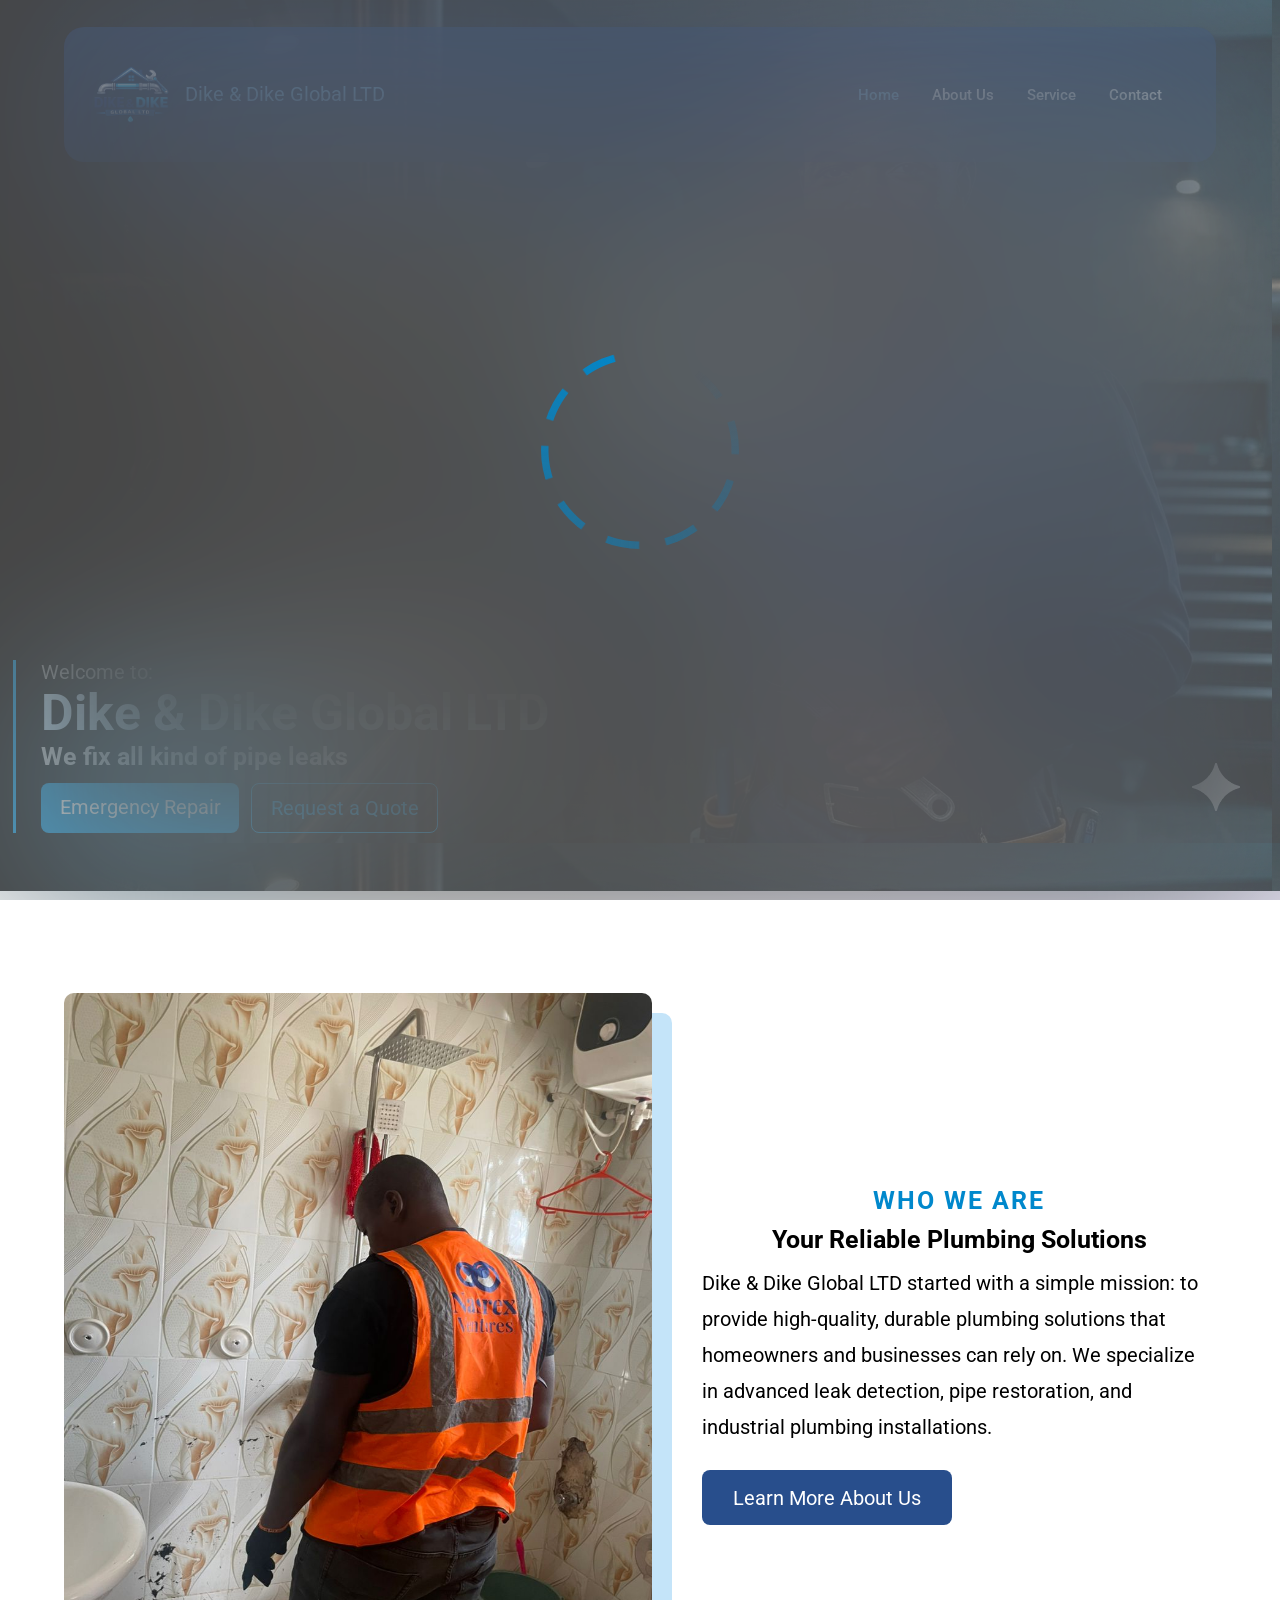
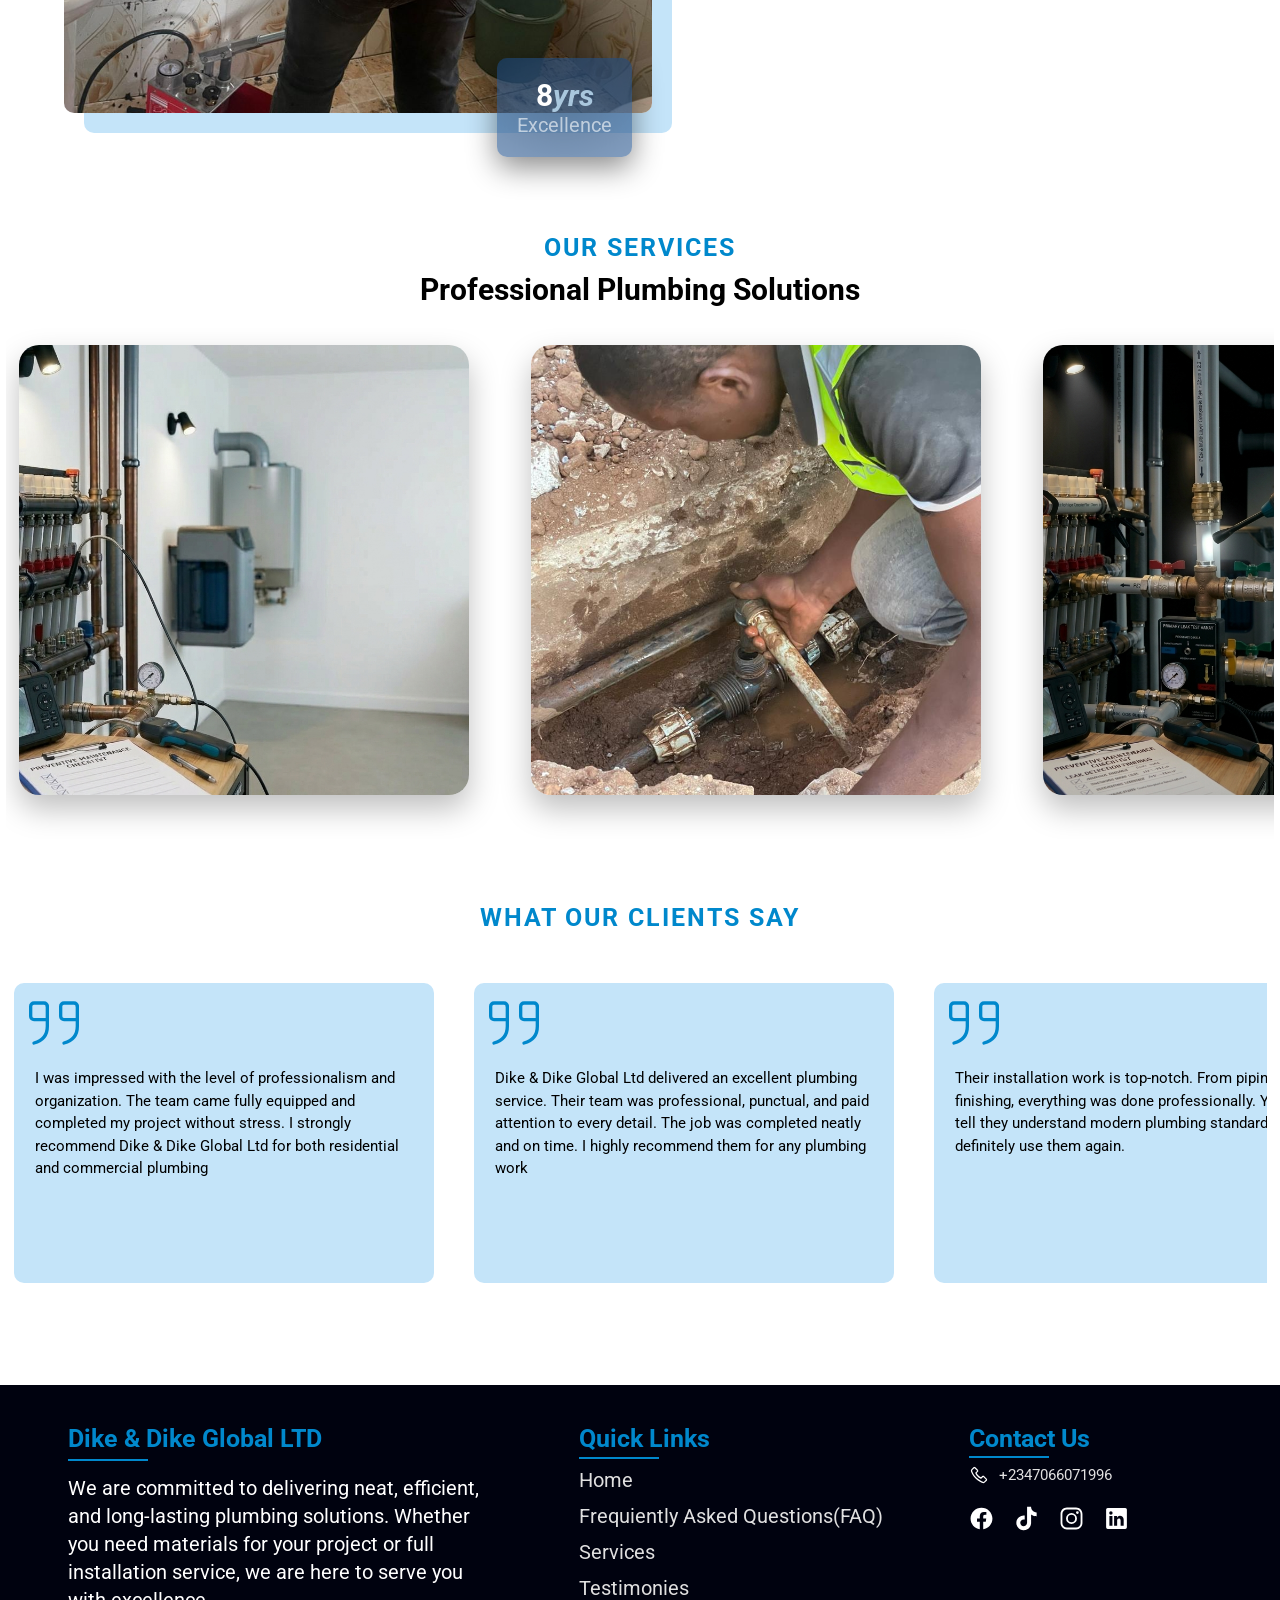
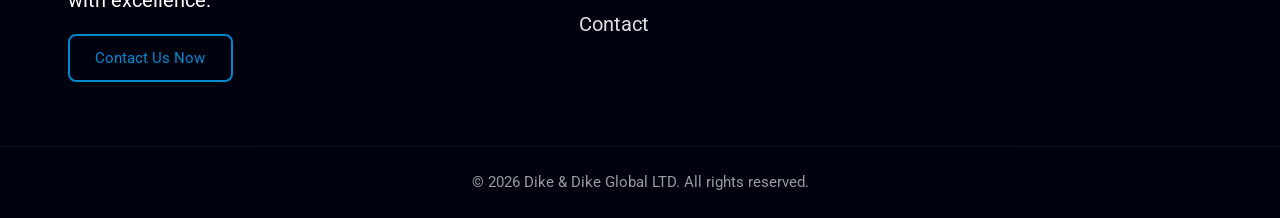
==== commit 21534936: "added styles" ====
--- a/index.html
+++ b/index.html
@@ -7,7 +7,7 @@
       name="description"
       content="Dike & Dike Global LTD provides professional plumbing services including pipe repair, leak detection, preventive maintenance, and emergency plumbing solutions."
     />
-
+<link rel="preload" as="image" href="img/Gemini_Generated_Image_dwiqyidwiqyidwiq.png">
     <link rel="stylesheet" href="assets/required.css" />
         <link rel="stylesheet" href="assets/main.css" />
     <script defer src="assets/main.js"></script>
@@ -174,7 +174,7 @@
           <path d="M19 7v6c0 2.667-1.333 4.333-4 5"></path>
         </svg>
         <div class="testimony-text">
-          <p>I was impressed with the level of professionalism and organization. The team came fully equipped and completed my project without stress. I strongly recommend Dike & Dike Global Ltd for both residential and commercial plumbingp>
+          <p>I was impressed with the level of professionalism and organization. The team came fully equipped and completed my project without stress. I strongly recommend Dike & Dike Global Ltd for both residential and commercial plumbing <p>
         </div>
         <!-- <em>~ Mrs. Adebayo, Lagos</em> -->
       </div>
--- a/assets/main.css
+++ b/assets/main.css
@@ -692,11 +692,6 @@
   font-size: 15px;
 }
 
-.testimony-block{
-      padding: 3% 0;
-
-}
-
 .testimony-container {
     gap: 5%;
           width: 100%;
@@ -705,7 +700,8 @@
 
 .testimony-block{
            min-width: 95vw;
-           min-height: 400px;
+           min-height: 220px;
+                 /* padding: 3% 0; */
 }
 
 .testimony-block svg{
